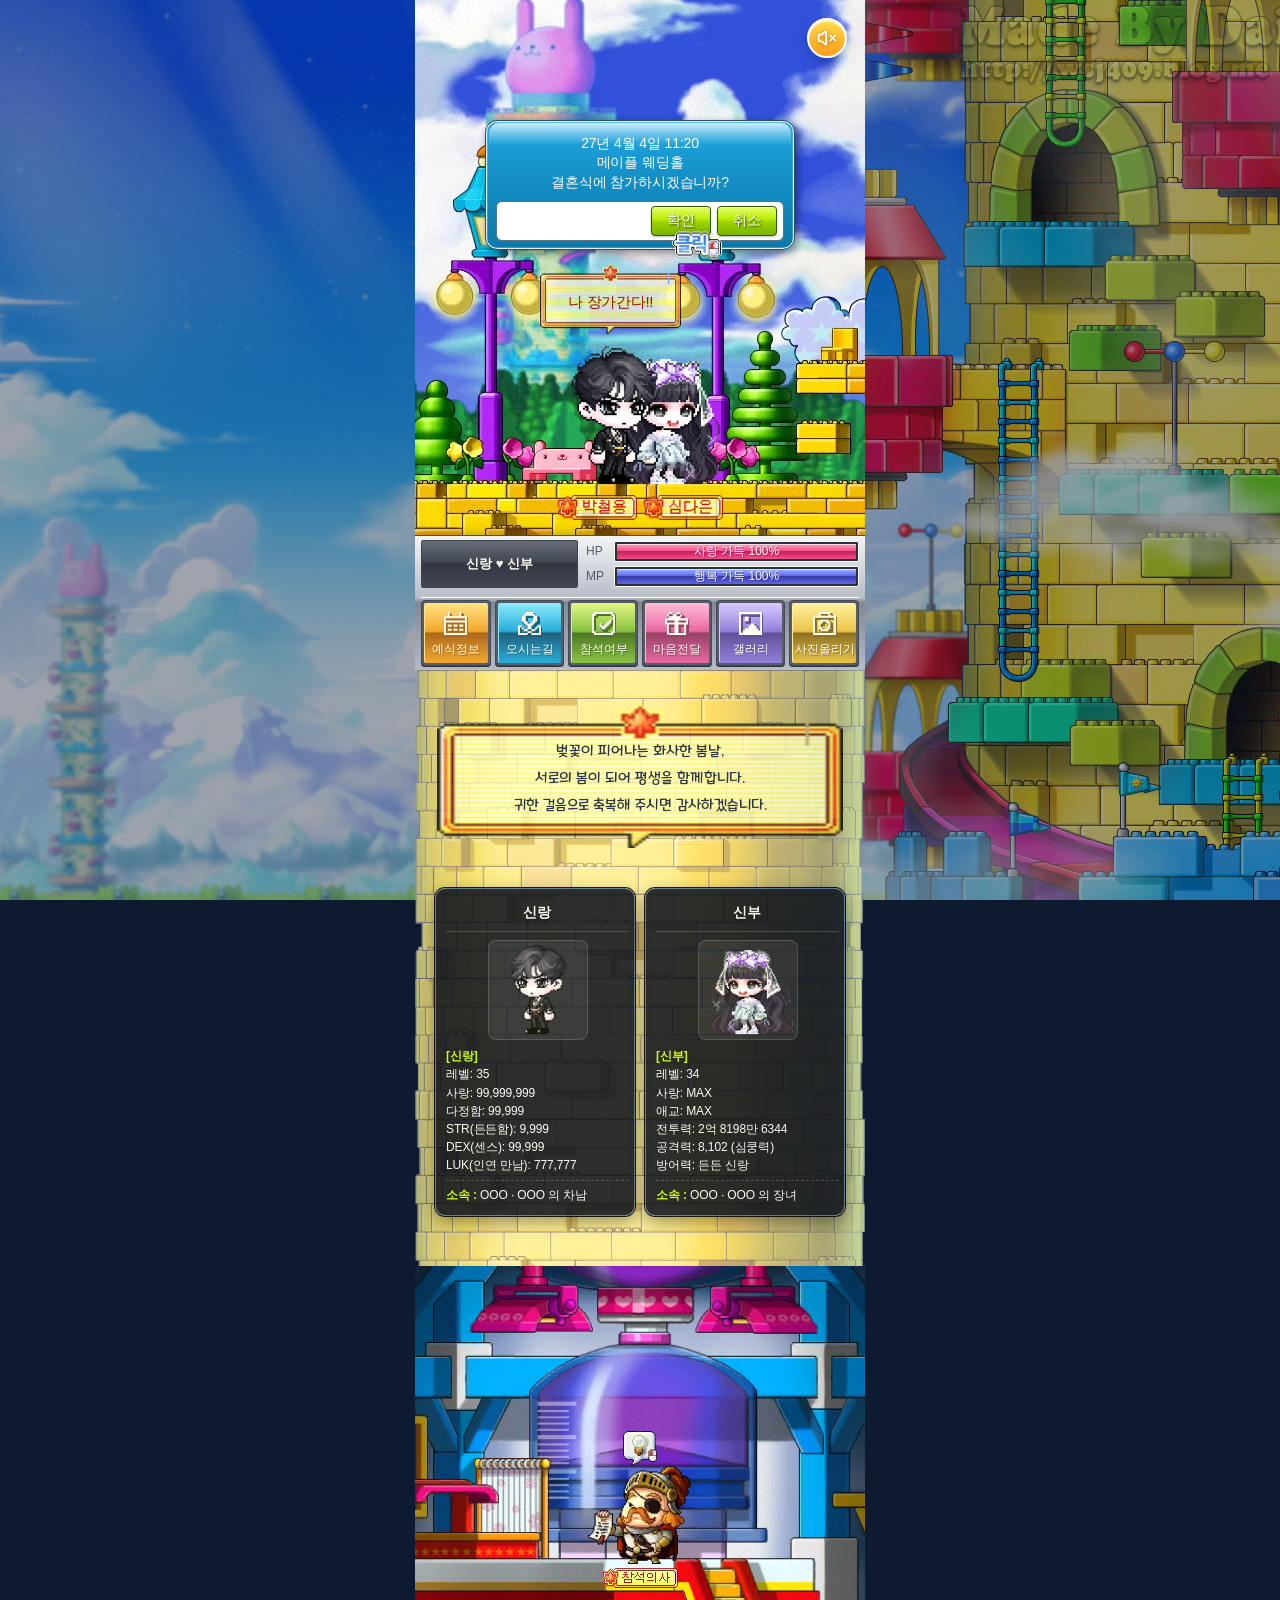
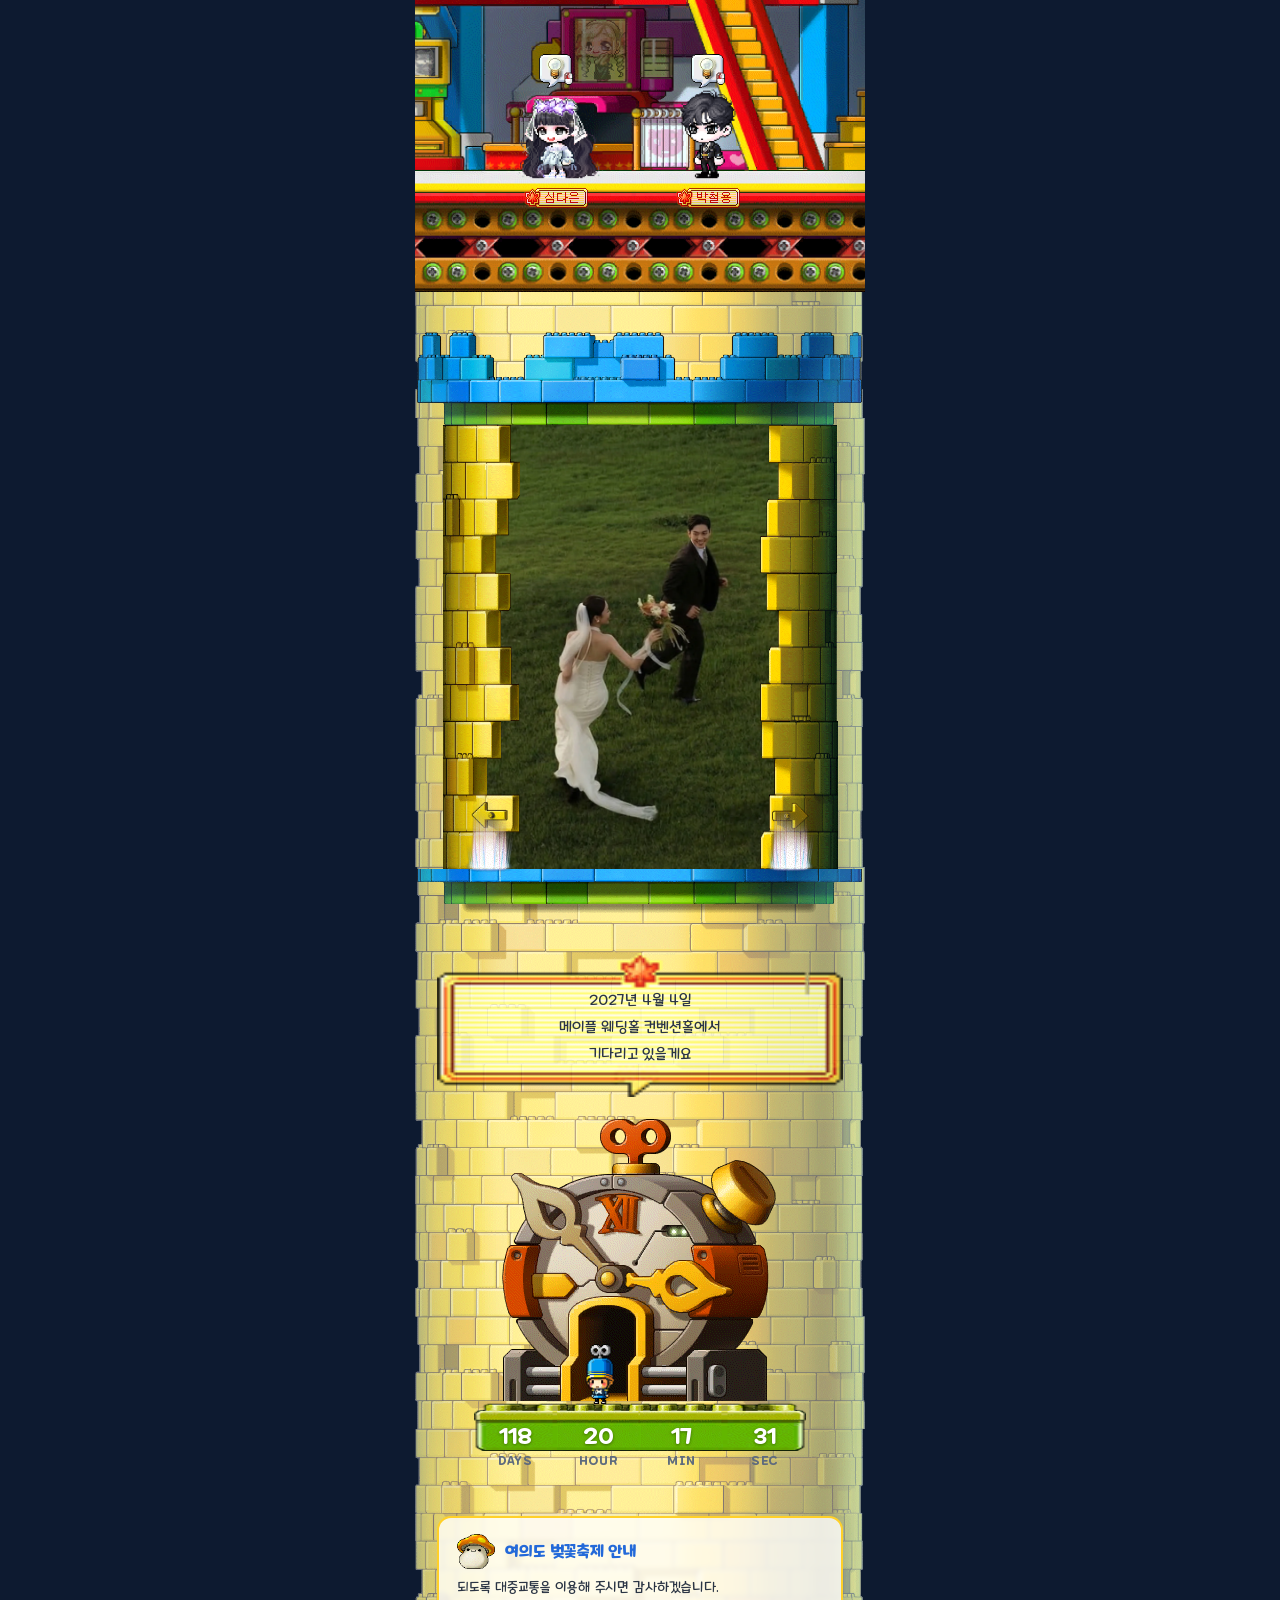
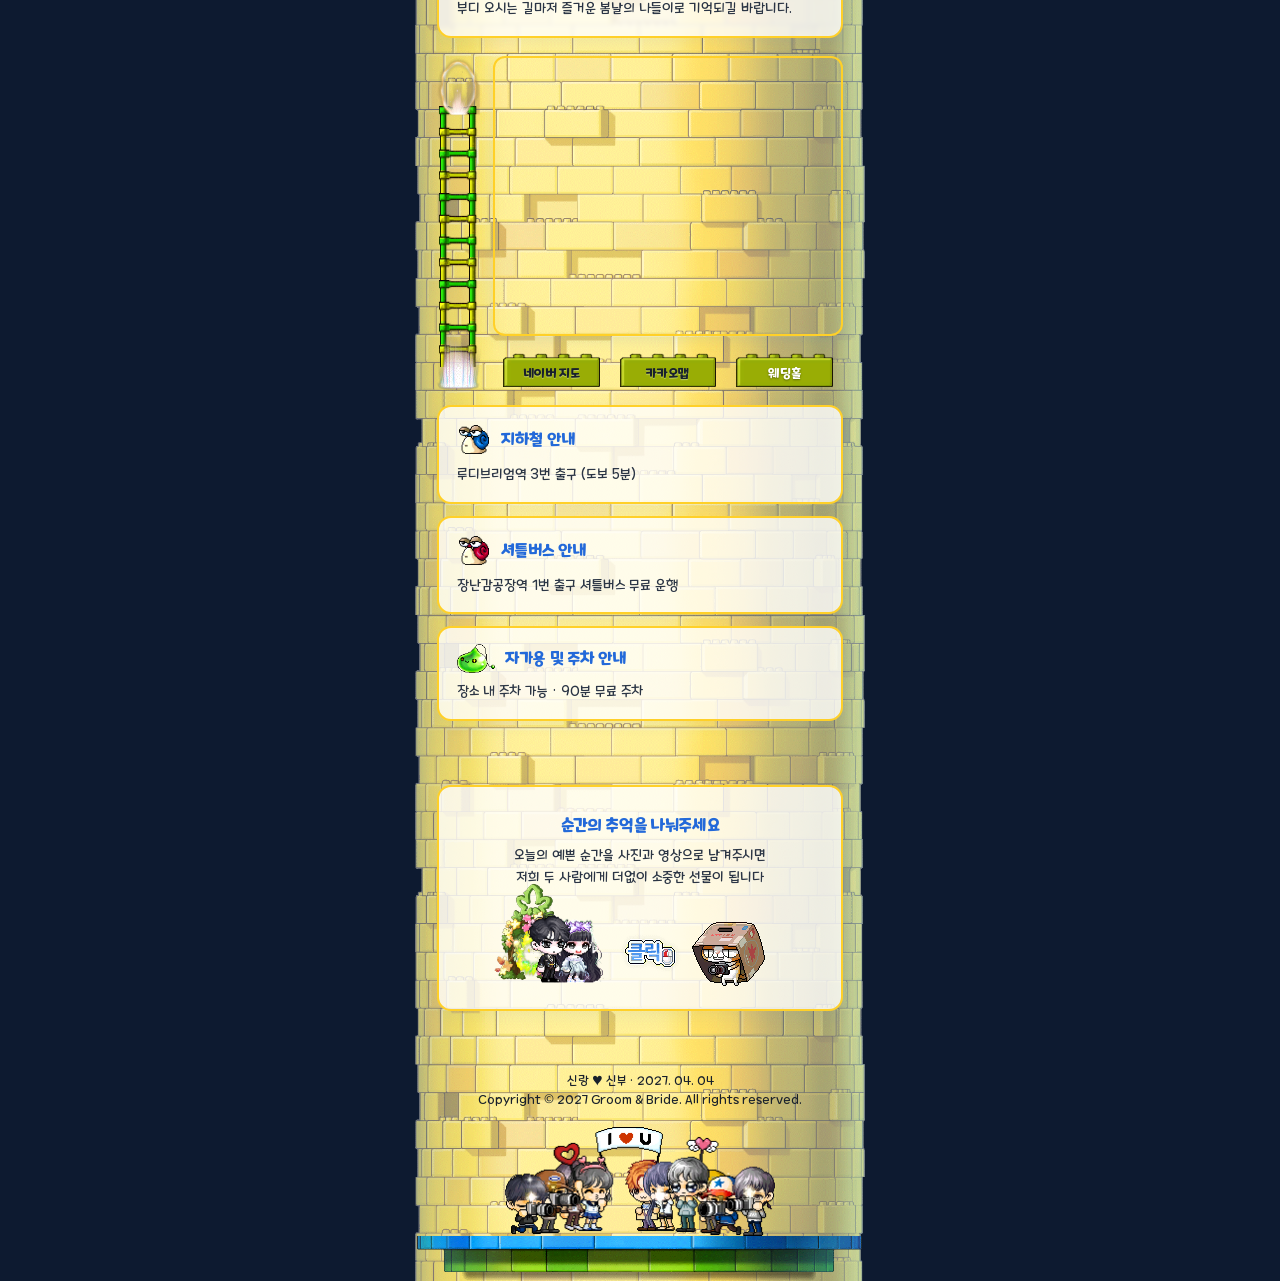
==== demo.html @ a42425a7 "Add wedding invitation webpage with interactive features and RSVP functionality" ====
<!doctype html>
<html lang="ko">
  <head>
    <meta charset="UTF-8" />
    <meta name="viewport" content="width=device-width, initial-scale=1.0, maximum-scale=1.0, user-scalable=no" />
    <title>신랑 ♥ 신부 결혼합니다 (Demo)</title>
    <meta name="description" content="2027년 04월 04일 일요일 오전 11시 20분 메이플 웨딩홀" />
    <meta property="og:title" content="신랑 ♥ 신부 결혼합니다 (Demo)" />
    <meta property="og:description" content="2027년 04월 04일 일요일 오전 11시 20분 메이플 웨딩홀" />
    <meta property="og:image" content="assets/hero_temp.webp" />
    <link rel="icon" type="image/svg+xml" href="assets/icon_heart_large.svg" />
    <link rel="apple-touch-icon" href="assets/icon_heart_large.svg" />

    <!-- Style CSS -->
    <link rel="stylesheet" href="css/style.css" />

    <!-- Naver Maps Open API v3 SDK (Injected securely via GitHub Secrets / Actions) -->
    <script type="text/javascript" src="https://oapi.map.naver.com/openapi/v3/maps.js?ncpKeyId=__NAVER_MAP_KEY__"></script>
  </head>
  <body data-demo="true">
    <!-- Floating BGM Button -->
    <audio id="bgm-audio" loop preload="none">
      <source src="assets/bgm.mp3" type="audio/mpeg" />
    </audio>
    <button id="bgm-toggle-btn" class="bgm-toggle-btn" aria-label="BGM 재생/일시정지" title="BGM 켜기/끄기">
      <svg id="bgm-icon-mute" viewBox="0 0 24 24" fill="none" stroke-width="2" stroke-linecap="round" stroke-linejoin="round">
        <path d="M11 4.702a.705.705 0 0 0-1.203-.498L6.413 7.587A1.4 1.4 0 0 1 5.416 8H3a1 1 0 0 0-1 1v6a1 1 0 0 0 1 1h2.416a1.4 1.4 0 0 1 .997.413l3.383 3.384A.705.705 0 0 0 11 19.298z"></path>
        <line x1="22" y1="9" x2="16" y2="15"></line>
        <line x1="16" y1="9" x2="22" y2="15"></line>
      </svg>
      <svg id="bgm-icon-play" viewBox="0 0 24 24" fill="none" stroke-width="2" stroke-linecap="round" stroke-linejoin="round" style="display: none">
        <polygon points="11 5 6 9 2 9 2 15 6 15 11 19 11 5"></polygon>
        <path d="M15.54 8.46a5 5 0 0 1 0 7.07"></path>
        <path d="M19.07 4.93a10 10 0 0 1 0 14.14"></path>
      </svg>
    </button>

    <div class="card-edge-bleed">
      <!-- Global Tower Background (White Base Silhouette + 80% Tower Brick Pattern) -->
      <div class="global-tower-bg-base" aria-hidden="true"></div>
      <div class="global-tower-bg" aria-hidden="true"></div>

      <!-- 1. Main Hero Section (Ludibrium Theme) -->
      <section class="main-hero-wrap" data-section-id="main">
        <div class="hero-media-container" data-sticker-anchor="main">
          <div class="hero-media-box ludi-hero-box">
            <img src="assets/39.webp" alt="루디브리엄 배경" class="ludi-hero-bg" fetchpriority="high" loading="eager" />

            <!-- Reopen Mail Button (Appears when confirm window is closed) -->
            <button type="button" id="btn-hero-mail-reopen" class="hero-mail-reopen-btn" style="display: none;" aria-label="청첩장 초대장 열기">
              <img src="assets/mail.webp" alt="초대장 편지" class="hero-mail-icon" />
            </button>

            <!-- Maple Confirmation Modal Window (Crisp Pure HTML/CSS UI) -->
            <div class="ludi-confirm-window-box" id="hero-wedding-confirm">
              <div class="ludi-confirm-glass-gloss"></div>
              <div class="ludi-confirm-text">
                27년 4월 4일 11:20<br />
                메이플 웨딩홀<br />
                결혼식에 참가하시겠습니까?
              </div>
              <div class="ludi-confirm-bottom-bar">
                <div class="ludi-confirm-btn-wrap">
                  <button type="button" class="btn-ludi-window-action ok" id="btn-hero-attend-ok" aria-label="확인">
                    <span class="btn-ludi-action-text">확인</span>
                  </button>
                  <img src="assets/click.webp" alt="클릭" class="hero-confirm-click-icon" />
                </div>
                <button type="button" class="btn-ludi-window-action cancel" id="btn-hero-attend-cancel" aria-label="취소">
                  <span class="btn-ludi-action-text">취소</span>
                </button>
              </div>
            </div>

            <!-- 1. HUD Popup: 예식정보 -->
            <div class="ludi-confirm-window-box hud-overlay-popup" id="hud-popup-info" style="display: none;">
              <div class="ludi-confirm-glass-gloss"></div>
              <div class="ludi-confirm-text">
                2027년 4월 4일 (일) 11:20<br />
                메이플 웨딩홀 2층 컨벤션홀<br />
                신랑 OOO ♥ 신부 OOO
              </div>
              <div class="ludi-confirm-bottom-bar">
                <button type="button" class="btn-ludi-window-action btn-hud-close" aria-label="닫기">
                  <span class="btn-ludi-action-text">닫기</span>
                </button>
              </div>
            </div>

            <!-- 2. HUD Popup: 오시는길 -->
            <div class="ludi-confirm-window-box hud-overlay-popup" id="hud-popup-location" style="display: none;">
              <div class="ludi-confirm-glass-gloss"></div>
              <div class="ludi-confirm-text">
                메이플 웨딩홀 (루디브리엄로 123)<br />
                루디브리엄역 3번출구 도보 5분<br />
                건물 내 90분 무료 주차 가능
              </div>
              <div class="ludi-confirm-bottom-bar">
                <button type="button" class="btn-ludi-window-action btn-hud-action btn-open-sound" id="btn-hud-map-naver" aria-label="네이버지도">
                  <span class="btn-ludi-action-text">네이버</span>
                </button>
                <button type="button" class="btn-ludi-window-action btn-hud-action btn-open-sound" id="btn-hud-map-kakao" aria-label="카카오맵">
                  <span class="btn-ludi-action-text">카카오</span>
                </button>
                <button type="button" class="btn-ludi-window-action btn-hud-close" aria-label="닫기">
                  <span class="btn-ludi-action-text">닫기</span>
                </button>
              </div>
            </div>

            <!-- 3. HUD Popup: 참석여부 (전달/닫기) -->
            <div class="ludi-confirm-window-box hud-overlay-popup" id="hud-popup-rsvp" style="display: none;">
              <div class="ludi-confirm-glass-gloss"></div>
              <div class="ludi-confirm-text">
                소중한 걸음으로 축복해 주세요.<br />
                참석 여부와 식사 인원을<br />
                전달하시겠습니까?
              </div>
              <div class="ludi-confirm-bottom-bar">
                <button type="button" class="btn-ludi-window-action btn-hud-action btn-open-sound" id="btn-hud-rsvp-submit" aria-label="전달">
                  <span class="btn-ludi-action-text">전달</span>
                </button>
                <button type="button" class="btn-ludi-window-action btn-hud-close" aria-label="닫기">
                  <span class="btn-ludi-action-text">닫기</span>
                </button>
              </div>
            </div>

            <!-- 4. HUD Popup: 마음전달 (신랑측/신부측/닫기) -->
            <div class="ludi-confirm-window-box hud-overlay-popup" id="hud-popup-gift" style="display: none;">
              <div class="ludi-confirm-glass-gloss"></div>
              <div class="ludi-confirm-text">
                축하해 주시는 따뜻한 마음에<br />
                깊은 감사를 드립니다.<br />
                마음 전하실 곳을 선택해 주세요.
              </div>
              <div class="ludi-confirm-bottom-bar">
                <button type="button" class="btn-ludi-window-action btn-hud-action btn-open-sound" id="btn-hud-groom-gift" aria-label="신랑측">
                  <span class="btn-ludi-action-text">신랑측</span>
                </button>
                <button type="button" class="btn-ludi-window-action btn-hud-action btn-open-sound" id="btn-hud-bride-gift" aria-label="신부측">
                  <span class="btn-ludi-action-text">신부측</span>
                </button>
                <button type="button" class="btn-ludi-window-action btn-hud-close" aria-label="닫기">
                  <span class="btn-ludi-action-text">닫기</span>
                </button>
              </div>
            </div>

            <!-- 5. HUD Popup: 갤러리 (보기/닫기) -->
            <div class="ludi-confirm-window-box hud-overlay-popup" id="hud-popup-gallery" style="display: none;">
              <div class="ludi-confirm-glass-gloss"></div>
              <div class="ludi-confirm-text">
                웨딩 갤러리<br />
                저희 두 사람의 소중한 순간들을<br />
                감상하시겠습니까?
              </div>
              <div class="ludi-confirm-bottom-bar">
                <button type="button" class="btn-ludi-window-action btn-hud-action btn-open-sound" id="btn-hud-gallery-view" aria-label="보기">
                  <span class="btn-ludi-action-text">보기</span>
                </button>
                <button type="button" class="btn-ludi-window-action btn-hud-close" aria-label="닫기">
                  <span class="btn-ludi-action-text">닫기</span>
                </button>
              </div>
            </div>

            <!-- 6. HUD Popup: 사진올리기 (공유/닫기) -->
            <div class="ludi-confirm-window-box hud-overlay-popup" id="hud-popup-snap" style="display: none;">
              <div class="ludi-confirm-glass-gloss"></div>
              <div class="ludi-confirm-text">
                순간의 추억을 나눠주세요<br />
                오늘의 예쁜 사진과 영상을<br />
                신랑 신부에게 선물해 주세요.
              </div>
              <div class="ludi-confirm-bottom-bar">
                <button type="button" class="btn-ludi-window-action btn-hud-action btn-open-sound" id="btn-hud-snap-upload" aria-label="업로드">
                  <span class="btn-ludi-action-text">업로드</span>
                </button>
                <button type="button" class="btn-ludi-window-action btn-hud-close" aria-label="닫기">
                  <span class="btn-ludi-action-text">닫기</span>
                </button>
              </div>
            </div>

            <!-- Maple Character Couple on Brick Platform -->
            <div class="ludi-character-stage">
              <!-- Groom Speech Bubble: 나 장가간다!! -->
              <div class="maple-speech-bubble groom-bubble">
                <img src="assets/textbox_size1.png" alt="말풍선" class="speech-bubble-bg" />
                <span class="speech-bubble-text">나 장가간다!!</span>
              </div>

              <!-- Main Couple Sprite -->
              <img src="assets/couple.png" alt="신랑 & 신부 캐릭터" class="maple-couple-sprite" />

              <!-- Couple Nameplates Row -->
              <div class="maple-nameplates-row">
                <img src="assets/groom_name.png" alt="신랑 명찰" class="maple-nameplate groom" />
                <img src="assets/bride_name.png" alt="신부 명찰" class="maple-nameplate bride" />
              </div>
            </div>

            <!-- Maple Ludibrium Status HUD & Quick Menu Bar -->
            <div class="ludi-game-hud-bar" id="hero-game-hud">
              <!-- Top Status Gauge Panel -->
              <div class="hud-status-panel">
                <!-- Couple Nameplate -->
                <div class="hud-couple-nameplate">
                  <span class="hud-couple-title">신랑 ♥ 신부</span>
                </div>

                <!-- HP / MP Status Gauges -->
                <div class="hud-gauges-wrap">
                  <!-- HP Gauge -->
                  <div class="hud-gauge-row">
                    <span class="hud-gauge-label">HP</span>
                    <div class="hud-gauge-socket">
                      <div class="hud-gauge-fill hp-fill">
                        <div class="hud-gauge-highlight"></div>
                        <span class="hud-gauge-value">사랑 가득  100%</span>
                      </div>
                    </div>
                  </div>

                  <!-- MP Gauge -->
                  <div class="hud-gauge-row">
                    <span class="hud-gauge-label">MP</span>
                    <div class="hud-gauge-socket">
                      <div class="hud-gauge-fill mp-fill">
                        <div class="hud-gauge-highlight"></div>
                        <span class="hud-gauge-value">행복 가득  100%</span>
                      </div>
                    </div>
                  </div>
                </div>
              </div>

              <!-- Panel Separator Line -->
              <div class="hud-panel-separator"></div>

              <!-- Bottom Quick Menu Tiles -->
              <nav class="hud-quick-menu" aria-label="빠른 메뉴">
                <!-- 1. 예식정보 -->
                <button type="button" class="hud-menu-tile tile-orange" data-hud-popup="info" aria-label="예식정보">
                  <div class="hud-tile-face">
                    <img src="assets/icon_hud_info.svg" alt="" class="hud-tile-icon" />
                    <span class="hud-tile-label">예식정보</span>
                  </div>
                </button>

                <!-- 2. 오시는길 -->
                <button type="button" class="hud-menu-tile tile-sky" data-hud-popup="location" aria-label="오시는길">
                  <div class="hud-tile-face">
                    <img src="assets/icon_hud_map.svg" alt="" class="hud-tile-icon" />
                    <span class="hud-tile-label">오시는길</span>
                  </div>
                </button>

                <!-- 3. 참석여부 -->
                <button type="button" class="hud-menu-tile tile-green" data-hud-popup="rsvp" aria-label="참석여부">
                  <div class="hud-tile-face">
                    <img src="assets/icon_hud_rsvp.svg" alt="" class="hud-tile-icon" />
                    <span class="hud-tile-label">참석여부</span>
                  </div>
                </button>

                <!-- 4. 마음전달 -->
                <button type="button" class="hud-menu-tile tile-pink" data-hud-popup="gift" aria-label="마음전달">
                  <div class="hud-tile-face">
                    <img src="assets/icon_hud_gift.svg" alt="" class="hud-tile-icon" />
                    <span class="hud-tile-label">마음전달</span>
                  </div>
                </button>

                <!-- 5. 갤러리 -->
                <button type="button" class="hud-menu-tile tile-purple" data-hud-popup="gallery" aria-label="갤러리">
                  <div class="hud-tile-face">
                    <img src="assets/icon_hud_gallery.svg" alt="" class="hud-tile-icon" />
                    <span class="hud-tile-label">갤러리</span>
                  </div>
                </button>

                <!-- 6. 사진올리기 -->
                <button type="button" class="hud-menu-tile tile-yellow" data-hud-popup="snap" aria-label="사진올리기">
                  <div class="hud-tile-face">
                    <img src="assets/icon_hud_upload.svg" alt="" class="hud-tile-icon" />
                    <span class="hud-tile-label">사진올리기</span>
                  </div>
                </button>
              </nav>
            </div>
          </div>
        </div>
      </section>

      <!-- 2. Lettering / Invitation Section -->
      <section class="section-wrapper ludi-invitation-wrap" data-section-id="lettering">
        <div class="ludi-textbox-container">
          <p class="ludi-invitation-text">
            벚꽃이 피어나는 화사한 봄날,<br />
            서로의 봄이 되어 평생을 함께합니다.<br />
            귀한 걸음으로 축복해 주시면 감사하겠습니다.
          </p>
        </div>
      </section>

      <!-- 3. Couple / Character Stat Info Section (Maple Tooltip Style) -->
      <section class="section-wrapper main-info-section ludi-section" data-section-id="couple-info">
        <div class="maple-stat-container">
          <!-- Groom Stat Tooltip -->
          <div class="maple-tooltip-window">
            <div class="maple-tooltip-header">
              <span class="maple-tooltip-title">신랑</span>
            </div>
            <div class="maple-tooltip-body">
              <div class="maple-tooltip-avatar-box">
                <img src="assets/groom.png" alt="신랑 캐릭터" class="maple-pixel-avatar" />
              </div>
              <div class="maple-tooltip-info">
                <div class="stat-group">
                  <p class="stat-highlight">[신랑]</p>
                  <p class="stat-line">레벨: 35</p>
                  <p class="stat-line">사랑: 99,999,999</p>
                  <p class="stat-line">다정함: 99,999</p>
                  <p class="stat-line">STR(든든함): 9,999</p>
                  <p class="stat-line">DEX(센스): 99,999</p>
                  <p class="stat-line">LUK(인연 만남): 777,777</p>
                </div>
                <div class="stat-group-sub">
                  <p class="stat-highlight">소속 : <span class="stat-white">OOO · OOO 의 차남</span></p>
                </div>
              </div>
            </div>
          </div>

          <!-- Bride Stat Tooltip -->
          <div class="maple-tooltip-window">
            <div class="maple-tooltip-header">
              <span class="maple-tooltip-title">신부</span>
            </div>
            <div class="maple-tooltip-body">
              <div class="maple-tooltip-avatar-box">
                <img src="assets/bride.png" alt="신부 캐릭터" class="maple-pixel-avatar" />
              </div>
              <div class="maple-tooltip-info">
                <div class="stat-group">
                  <p class="stat-highlight">[신부]</p>
                  <p class="stat-line">레벨: 34</p>
                  <p class="stat-line">사랑: MAX</p>
                  <p class="stat-line">애교: MAX</p>
                  <p class="stat-line">전투력: 2억 8198만 6344</p>
                  <p class="stat-line">공격력: 8,102 (심쿵력)</p>
                  <p class="stat-line">방어력: 든든 신랑</p>
                </div>
                <div class="stat-group-sub">
                  <p class="stat-highlight">소속 : <span class="stat-white">OOO · OOO 의 장녀</span></p>
                </div>
              </div>
            </div>
          </div>
        </div>
      </section>

      <!-- 4. Interactive Map Section (Ludibrium Toy Factory - RSVP & Account Triggers) -->
      <section class="section-wrapper interactive-map-section" data-section-id="interactive-map">
        <div class="interactive-map-stage">
          <img src="assets/ludi_petshop_bg.png" alt="루디브리엄 장난감공장" class="interactive-map-bg" />

          <!-- Upper Level: Knight NPC -> RSVP Modal -->
          <div class="interactive-target rsvp-target" id="btn-open-rsvp" role="button" tabindex="0" aria-label="참석 의사 전달하기">
            <img src="assets/quest.webp" alt="퀘스트 전구" class="quest-bulb-icon" />
            <img src="assets/rsvp.webp" alt="참석의사 전달 기사 NPC" class="npc-knight-sprite" />
            <img src="assets/rsvp2.png" alt="참석의사 명찰" class="interactive-nameplate rsvp-plate" />
          </div>

          <!-- Lower Level: Bride Character -> Bride Account Modal -->
          <div class="interactive-target bride-target" id="btn-open-bride-account" role="button" tabindex="0" aria-label="신부측 마음 전하실 곳">
            <img src="assets/quest.webp" alt="퀘스트 전구" class="quest-bulb-icon" />
            <img src="assets/bride.png" alt="신부 심다은 캐릭터" class="character-sprite bride" />
            <img src="assets/bride_name.png" alt="신부 명찰" class="interactive-nameplate bride-plate" />
          </div>

          <!-- Lower Level: Groom Character -> Groom Account Modal -->
          <div class="interactive-target groom-target" id="btn-open-groom-account" role="button" tabindex="0" aria-label="신랑측 마음 전하실 곳">
            <img src="assets/quest.webp" alt="퀘스트 전구" class="quest-bulb-icon" />
            <img src="assets/groom.png" alt="신랑 박철용 캐릭터" class="character-sprite groom" />
            <img src="assets/groom_name.png" alt="신랑 명찰" class="interactive-nameplate groom-plate" />
          </div>
        </div>
      </section>

      <!-- 5. Gallery Section (Lego Castle Tower Frame with Portal Warp) -->
      <section class="section-wrapper gallery-section" data-section-id="gallery">
        <div class="gallery-tower-wrap">
          <img src="assets/gallery_tower_crown.png" alt="레고 성탑 지붕" class="gallery-tower-crown" />

          <div class="gallery-photo-frame" id="gallery-photo-frame" title="사진을 터치하면 크게 볼 수 있어요">
            <!-- Left Side Tower Column (Overlay above photo) -->
            <div class="gallery-side-tower tower-left" aria-hidden="true">
              <img src="assets/left-tower.png" alt="" class="tower-side-brick" />
              <img src="assets/left-tower2.png" alt="" class="tower-side-brick" />
              <img src="assets/left-tower3.png" alt="" class="tower-side-brick" />
            </div>

            <!-- Right Side Tower Column (Overlay above photo) -->
            <div class="gallery-side-tower tower-right" aria-hidden="true">
              <img src="assets/right-tower.png" alt="" class="tower-side-brick" />
              <img src="assets/right-tower2.png" alt="" class="tower-side-brick" />
              <img src="assets/right-tower3.png" alt="" class="tower-side-brick" />
            </div>

            <div class="gallery-photo-item active" data-index="0">
              <img src="assets/gallery_1.webp" alt="웨딩 사진 1" loading="lazy" />
            </div>
            <div class="gallery-photo-item" data-index="1">
              <img src="assets/gallery_2.webp" alt="웨딩 사진 2" loading="lazy" />
            </div>
            <div class="gallery-photo-item" data-index="2">
              <img src="assets/gallery_3.webp" alt="웨딩 사진 3" loading="lazy" />
            </div>
            <div class="gallery-photo-item" data-index="3">
              <img src="assets/gallery_4.webp" alt="웨딩 사진 4" loading="lazy" />
            </div>
            <div class="gallery-photo-item" data-index="4">
              <img src="assets/gallery_5.webp" alt="웨딩 사진 5" loading="lazy" />
            </div>
            <div class="gallery-photo-item" data-index="5">
              <img src="assets/gallery_6.webp" alt="웨딩 사진 6" loading="lazy" />
            </div>
          </div>

          <div class="gallery-tower-bottom-wrap">
            <div class="gallery-portal-btn gallery-portal-prev" id="gallery-portal-prev" role="button" aria-label="이전 사진 포탈 워프" tabindex="0">
              <img src="assets/left.png" alt="이전 화살표" class="gallery-portal-arrow arrow-left" />
              <img src="assets/portal.webp" alt="이전 사진 포탈" class="gallery-portal-img" />
            </div>
            <div class="gallery-portal-btn gallery-portal-next" id="gallery-portal-next" role="button" aria-label="다음 사진 포탈 워프" tabindex="0">
              <img src="assets/right.png" alt="다음 화살표" class="gallery-portal-arrow arrow-right" />
              <img src="assets/portal.webp" alt="다음 사진 포탈" class="gallery-portal-img" />
            </div>
          </div>
          <img src="assets/gallery_tower_base.png" alt="레고 성탑 받침" class="gallery-tower-base" />
        </div>
      </section>

      <!-- 6. Date Reminder Dialogue Box -->
      <section class="section-wrapper ludi-reminder-wrap" data-section-id="date-reminder">
        <div class="ludi-textbox-container">
          <p class="ludi-invitation-text">
            2027년 4월 4일<br />
            메이플 웨딩홀 컨벤션홀에서<br />
            기다리고 있을게요
          </p>
        </div>
      </section>



      <!-- 7. Date & Papulatus Clock & Brick Countdown Section -->
      <section class="section-wrapper ludi-date-section" data-section-id="date">
        <div class="ludi-clock-container">
          <div class="ludi-clock-stage">
            <img src="assets/ludi_clock.png" alt="루디브리엄 파풀라투스 시계탑" class="ludi-clock-sprite" />
            <img src="assets/toy.webp" alt="루디브리엄 장난감 병정" class="ludi-clock-toy" />
          </div>
        </div>

        <div class="dday-countdown-wrap ludi-brick-countdown">
          <div class="countdown-numbers-row">
            <div class="countdown-brick-item">
              <span id="countdown-days" class="countdown-brick-val-left">0</span>
              <span class="countdown-brick-label">DAYS</span>
            </div>
            <div class="countdown-brick-item">
              <span id="countdown-hours" class="countdown-brick-val-mid">0</span>
              <span class="countdown-brick-label">HOUR</span>
            </div>
            <div class="countdown-brick-item">
              <span id="countdown-mins" class="countdown-brick-val-mid">0</span>
              <span class="countdown-brick-label">MIN</span>
            </div>
            <div class="countdown-brick-item">
              <span id="countdown-secs" class="countdown-brick-val-right">0</span>
              <span class="countdown-brick-label">SEC</span>
            </div>
          </div>
        </div>
      </section>

      <!-- 8. Location & Naver Map Section -->
      <section class="section-wrapper ludi-venue-section" data-section-id="venue">
        <!-- Festival Notice Card -->
        <div class="ludi-notice-card festival-card">
          <div class="ludi-card-header">
            <img src="assets/mon3.png" alt="주황버섯" class="ludi-monster-icon-1" />
            <h4 class="ludi-card-title">여의도 벚꽃축제 안내</h4>
          </div>
          <p class="ludi-card-desc">
            되도록 대중교통을 이용해 주시면 감사하겠습니다.<br />
            부디 오시는 길마저 즐거운 봄날의 나들이로 기억되길 바랍니다.
          </p>
        </div>

        <!-- Naver Map Canvas with Ladder -->
        <div class="ludi-map-wrapper">
          <div class="ludi-map-ladder" id="ludi-map-ladder">
            <img src="assets/portal2.webp" alt="사다리 상단 포탈" class="ladder-portal-top ladder-portal-btn" id="ladder-portal-top" role="button" tabindex="0" aria-label="상단 포탈 워프" />
            <img src="assets/map_ladder.png" alt="사다리" class="ladder-sprite" />
            <img src="assets/map_ladder.png" alt="사다리" class="ladder-sprite" />
            <img src="assets/map_ladder.png" alt="사다리" class="ladder-sprite" />
            <img src="assets/portal.webp" alt="사다리 하단 포탈" class="ladder-portal-bottom ladder-portal-btn" id="ladder-portal-bottom" role="button" tabindex="0" aria-label="하단 포탈 워프" />
            <div id="ladder-falling-toy" class="ladder-falling-toy" aria-hidden="true">
              <img src="assets/toy.webp" alt="" class="ladder-toy-img" />
            </div>
          </div>
          <div class="ludi-map-inner">
            <div id="map-area" class="map-container ludi-map-canvas"></div>
            <!-- Map App Shortcuts (3 Brick Buttons) -->
            <div class="map-brick-buttons">
              <a href="https://map.naver.com/p/search/%EB%8D%94%ED%8C%8C%ED%8B%B0%EC%9B%80%20%EC%97%AC%EC%9D%98%EB%8F%84" target="_blank" rel="noopener" class="btn-brick-action">네이버 지도</a>
              <a href="https://map.kakao.com/link/search/더파티움 여의도" target="_blank" rel="noopener" class="btn-brick-action">카카오맵</a>
              <a href="tel:02-000-0000" class="btn-brick-action">웨딩홀</a>
            </div>
          </div>
        </div>

        <!-- Transport Cards -->
        <div class="transport-section ludi-transport-section">
          <div class="ludi-notice-card transport-card">
            <div class="ludi-card-header">
              <img src="assets/mon1.png" alt="파란달팽이" class="ludi-monster-icon-2" />
              <h4 class="ludi-card-title">지하철 안내</h4>
            </div>
            <p class="ludi-card-desc">루디브리엄역 3번 출구 (도보 5분)</p>
          </div>

          <div class="ludi-notice-card transport-card">
            <div class="ludi-card-header">
              <img src="assets/mon2.png" alt="빨간달팽이" class="ludi-monster-icon-2" />
              <h4 class="ludi-card-title">셔틀버스 안내</h4>
            </div>
            <p class="ludi-card-desc">장난감공장역 1번 출구 셔틀버스 무료 운행</p>
          </div>

          <div class="ludi-notice-card transport-card">
            <div class="ludi-card-header">
              <img src="assets/mon4.png" alt="슬라임" class="ludi-monster-icon-1" />
              <h4 class="ludi-card-title">자가용 및 주차 안내</h4>
            </div>
            <p class="ludi-card-desc">장소 내 주차 가능 · 90분 무료 주차</p>
          </div>
        </div>
      </section>

      <!-- 9. 1-Click Guest Photo Upload Section -->
      <section class="section-wrapper snap-wrap ludi-snap-wrap" data-section-id="snap">
        <div class="snap-upload-card ludi-snap-card">
          <input type="file" id="photo-file-input" accept="image/*,video/*" multiple style="display: none" />

          <!-- Title & Description Header -->
          <div class="snap-header-box">
            <h3 class="snap-upload-title">순간의 추억을 나눠주세요</h3>
            <p class="snap-upload-desc">
              오늘의 예쁜 순간을 사진과 영상으로 남겨주시면<br />
              저희 두 사람에게 더없이 소중한 선물이 됩니다
            </p>
          </div>

          <!-- Interactive Stage: Couple (Left) - Click (Center) - Paparachi (Right) -->
          <label for="photo-file-input" class="snap-interactive-stage snap-photo-studio-btn" role="button" aria-label="하객 사진 및 영상 업로드" tabindex="0">
            <div class="snap-studio-couple">
              <img src="assets/wedding.webp" alt="웨딩 배경" class="snap-wedding-bg" />
              <img src="assets/couple.png" alt="신랑 신부 캐릭터" class="snap-couple-img" />
            </div>
            <div class="snap-studio-click">
              <img src="assets/click.webp" alt="사진 올리기 클릭" class="snap-click-img" />
            </div>
            <div class="snap-studio-paparachi">
              <img src="assets/paparachi.webp" alt="파파라치 사진 기자" class="snap-paparachi-img" />
            </div>
          </label>

          <!-- Upload Status Box -->
          <div id="photo-upload-status" class="upload-status-box">
            <div id="photo-status-text">사진을 전송 중입니다...</div>
            <div class="progress-bar-wrap">
              <div id="photo-progress-bar" class="progress-bar-fill"></div>
            </div>
          </div>
        </div>
      </section>

      <!-- 10. Ending Section (Ludibrium Theme) -->
      <section class="ending-section ludi-ending" data-section-id="ending">
        <div class="ending-footer">
          신랑 ♥ 신부 · 2027. 04. 04<br />
          Copyright © 2027 Groom &amp; Bride. All rights reserved.
        </div>
        <!-- Lower Paparazzi Crowd -->
        <div class="snap-paparazzi-bottom-wrap">
          <img src="assets/snap_paparazzi.png" alt="메이플 하객 사진 기자단" class="snap-paparazzi-img" />
        </div>
        <!-- Ending Tower Base Pedestal -->
        <div class="ending-tower-base-wrap">
          <img src="assets/gallery_tower_base.png" alt="레고 성탑 하단 받침" class="gallery-tower-base" />
        </div>
      </section>
    </div>

    <!-- RSVP Modal -->
    <div id="rsvp-modal" class="modal-overlay" aria-hidden="true" role="dialog">
      <div class="modal-container">
        <div class="modal-header">
          <span class="modal-title">참석 의사 전달</span>
          <button type="button" class="modal-close-btn" id="rsvp-modal-close" aria-label="닫기">✕</button>
        </div>
        <div class="modal-body">
          <form id="rsvp-form">
            <div class="rsvp-form-row">
              <div class="rsvp-pill-group">
                <label class="rsvp-pill-item">
                  <input type="radio" name="rsvp_side" value="신랑측" checked />
                  <span class="rsvp-pill-btn">신랑측</span>
                </label>
                <label class="rsvp-pill-item">
                  <input type="radio" name="rsvp_side" value="신부측" />
                  <span class="rsvp-pill-btn">신부측</span>
                </label>
              </div>
            </div>

            <div class="rsvp-form-row">
              <label for="rsvp-name" class="rsvp-row-label">성함</label>
              <input type="text" id="rsvp-name" class="rsvp-input" placeholder="성함을 입력해 주세요" required />
            </div>

            <div class="rsvp-form-row">
              <label class="rsvp-row-label">참석 여부</label>
              <div class="rsvp-pill-group">
                <label class="rsvp-pill-item">
                  <input type="radio" name="rsvp_attend" value="참석" checked />
                  <span class="rsvp-pill-btn">참석</span>
                </label>
                <label class="rsvp-pill-item">
                  <input type="radio" name="rsvp_attend" value="불참" />
                  <span class="rsvp-pill-btn">미참석</span>
                </label>
              </div>
            </div>

            <div class="rsvp-form-row" id="rsvp-count-wrap">
              <label class="rsvp-row-label">동행 인원 (본인 포함)</label>
              <div class="rsvp-pill-grid">
                <label class="rsvp-pill-item">
                  <input type="radio" name="rsvp_count" value="1명" checked />
                  <span class="rsvp-pill-btn">1명 (본인)</span>
                </label>
                <label class="rsvp-pill-item">
                  <input type="radio" name="rsvp_count" value="2명" />
                  <span class="rsvp-pill-btn">2명</span>
                </label>
                <label class="rsvp-pill-item">
                  <input type="radio" name="rsvp_count" value="3명" />
                  <span class="rsvp-pill-btn">3명</span>
                </label>
                <label class="rsvp-pill-item">
                  <input type="radio" name="rsvp_count" value="4명 이상" />
                  <span class="rsvp-pill-btn">4명 이상</span>
                </label>
              </div>
            </div>

            <div class="rsvp-form-row" id="rsvp-meal-wrap">
              <label class="rsvp-row-label">식사 여부</label>
              <div class="rsvp-pill-group">
                <label class="rsvp-pill-item">
                  <input type="radio" name="rsvp_meal" value="식사 예정" checked />
                  <span class="rsvp-pill-btn">식사 예정</span>
                </label>
                <label class="rsvp-pill-item">
                  <input type="radio" name="rsvp_meal" value="식사 안함" />
                  <span class="rsvp-pill-btn">식사 안함</span>
                </label>
              </div>
            </div>

            <div class="rsvp-form-row">
              <label for="rsvp-message" class="rsvp-row-label">축하 메시지 (선택)</label>
              <textarea id="rsvp-message" class="rsvp-textarea" rows="2" placeholder="따뜻한 축하의 한마디를 남겨주세요"></textarea>
            </div>

            <button type="submit" id="rsvp-submit-btn" class="btn-rsvp-modal-submit">전달하기</button>
          </form>
        </div>
      </div>
    </div>

    <!-- Groom Account Modal -->
    <div id="account-modal-groom" class="modal-overlay" aria-hidden="true" role="dialog">
      <div class="modal-container">
        <div class="modal-header">
          <span class="modal-title groom">신랑측 마음 전하실 곳</span>
          <button type="button" class="modal-close-btn" id="groom-modal-close" aria-label="닫기">✕</button>
        </div>
        <div class="modal-body">
          <p class="modal-desc">축하해 주시는 따뜻한 마음에 깊이 감사드립니다.</p>
          <div class="account-modal-card">
            <div class="holder-row">신랑 OOO</div>
            <div class="number-row">메이플은행 123-456-789012</div>
            <div class="account-modal-actions">
              <button type="button" class="btn-modal-action copy btn-copy-account" data-account="메이플은행 123-456-789012 신랑">계좌번호 복사</button>
              <a href="#" onclick="alert('[데모] 송금 링크는 데모 모드에서 비활성화되어 있습니다.'); return false;" target="_blank" rel="noopener" class="btn-modal-action kakaopay"> 카카오페이 송금 </a>
            </div>
          </div>
        </div>
      </div>
    </div>

    <!-- Bride Account Modal -->
    <div id="account-modal-bride" class="modal-overlay" aria-hidden="true" role="dialog">
      <div class="modal-container">
        <div class="modal-header">
          <span class="modal-title bride">신부측 마음 전하실 곳</span>
          <button type="button" class="modal-close-btn" id="bride-modal-close" aria-label="닫기">✕</button>
        </div>
        <div class="modal-body">
          <p class="modal-desc">축하해 주시는 따뜻한 마음에 깊이 감사드립니다.</p>
          <div class="account-modal-card">
            <div class="holder-row">신부 OOO</div>
            <div class="number-row">메이플은행 987-654-321098</div>
            <div class="account-modal-actions">
              <button type="button" class="btn-modal-action copy btn-copy-account" data-account="메이플은행 987-654-321098 신부">계좌번호 복사</button>
              <a href="#" onclick="alert('[데모] 송금 링크는 데모 모드에서 비활성화되어 있습니다.'); return false;" target="_blank" rel="noopener" class="btn-modal-action kakaopay"> 카카오페이 송금 </a>
            </div>
          </div>
        </div>
      </div>
    </div>

    <!-- Lightbox Fullscreen Swipe Modal (Body Root Level for true viewport fixed) -->
    <div id="lightbox-modal" class="lightbox-modal" aria-hidden="true" role="dialog">
      <button id="lightbox-close" class="lightbox-close" aria-label="닫기">
        <svg width="22" height="22" viewBox="0 0 24 24" fill="none" stroke="currentColor" stroke-width="1.8" stroke-linecap="round" stroke-linejoin="round">
          <line x1="18" y1="6" x2="6" y2="18"></line>
          <line x1="6" y1="6" x2="18" y2="18"></line>
        </svg>
      </button>
      <div class="lightbox-slider-track" id="lightbox-slider-track">
        <!-- Set 0 (Clone Pre) -->
        <div class="lightbox-slide" data-set="0" data-real-index="0">
          <img src="assets/gallery_1.webp" alt="확대 사진 1" />
        </div>
        <div class="lightbox-slide" data-set="0" data-real-index="1">
          <img src="assets/gallery_2.webp" alt="확대 사진 2" />
        </div>
        <div class="lightbox-slide" data-set="0" data-real-index="2">
          <img src="assets/gallery_3.webp" alt="확대 사진 3" />
        </div>
        <div class="lightbox-slide" data-set="0" data-real-index="3">
          <img src="assets/gallery_4.webp" alt="확대 사진 4" />
        </div>
        <div class="lightbox-slide" data-set="0" data-real-index="4">
          <img src="assets/gallery_5.webp" alt="확대 사진 5" />
        </div>
        <div class="lightbox-slide" data-set="0" data-real-index="5">
          <img src="assets/gallery_6.webp" alt="확대 사진 6" />
        </div>

        <!-- Set 1 (Main Set) -->
        <div class="lightbox-slide" data-set="1" data-real-index="0">
          <img src="assets/gallery_1.webp" alt="확대 사진 1" />
        </div>
        <div class="lightbox-slide" data-set="1" data-real-index="1">
          <img src="assets/gallery_2.webp" alt="확대 사진 2" />
        </div>
        <div class="lightbox-slide" data-set="1" data-real-index="2">
          <img src="assets/gallery_3.webp" alt="확대 사진 3" />
        </div>
        <div class="lightbox-slide" data-set="1" data-real-index="3">
          <img src="assets/gallery_4.webp" alt="확대 사진 4" />
        </div>
        <div class="lightbox-slide" data-set="1" data-real-index="4">
          <img src="assets/gallery_5.webp" alt="확대 사진 5" />
        </div>
        <div class="lightbox-slide" data-set="1" data-real-index="5">
          <img src="assets/gallery_6.webp" alt="확대 사진 6" />
        </div>

        <!-- Set 2 (Clone Post) -->
        <div class="lightbox-slide" data-set="2" data-real-index="0">
          <img src="assets/gallery_1.webp" alt="확대 사진 1" />
        </div>
        <div class="lightbox-slide" data-set="2" data-real-index="1">
          <img src="assets/gallery_2.webp" alt="확대 사진 2" />
        </div>
        <div class="lightbox-slide" data-set="2" data-real-index="2">
          <img src="assets/gallery_3.webp" alt="확대 사진 3" />
        </div>
        <div class="lightbox-slide" data-set="2" data-real-index="3">
          <img src="assets/gallery_4.webp" alt="확대 사진 4" />
        </div>
        <div class="lightbox-slide" data-set="2" data-real-index="4">
          <img src="assets/gallery_5.webp" alt="확대 사진 5" />
        </div>
        <div class="lightbox-slide" data-set="2" data-real-index="5">
          <img src="assets/gallery_6.webp" alt="확대 사진 6" />
        </div>
      </div>
    </div>

    <!-- Toast Element -->
    <div id="toast-msg" class="toast-msg"></div>

    <!-- Main JavaScript -->
    <script src="js/main.js"></script>
  </body>
</html>
---- css/style.css ----
@charset "UTF-8";
@import url("https://fonts.googleapis.com/css2?family=Noto+Sans+KR:wght@300;400;500;700;900&display=swap");

/* ==========================================
   1. MapleStory Fonts & Custom WebFonts
   ========================================== */
@font-face {
  font-family: "Maplestory";
  src: url("../assets/MaplestoryFont_TTF/Maplestory%20Light.ttf") format("truetype");
  font-weight: 300;
  font-style: normal;
  font-display: swap;
}

@font-face {
  font-family: "Maplestory";
  src: url("../assets/MaplestoryFont_TTF/Maplestory%20Bold.ttf") format("truetype");
  font-weight: 700;
  font-style: normal;
  font-display: swap;
}

@font-face {
  font-family: "Pretendard";
  src: url("../assets/Pretendard-Bold.woff2") format("woff2");
  font-weight: 700;
  font-style: normal;
  font-display: swap;
}

/* ==========================================
   2. Design Tokens: MapleStory Ludibrium Theme
   ========================================== */
:root {
  /* Ludibrium World Color Palette */
  --theme-ludi-sky: #4ba2f2;
  --theme-ludi-blue: #2369d9;
  --theme-ludi-blue-dark: #144ba6;
  --theme-ludi-yellow: #ffd233;
  --theme-ludi-yellow-dark: #e5a800;
  --theme-ludi-orange: #ff8c26;
  --theme-ludi-orange-dark: #d96400;
  --theme-ludi-pink: #ff6e97;
  --theme-ludi-pink-dark: #d63c68;
  --theme-ludi-purple: #8257e5;
  --theme-ludi-mint: #38d39f;

  /* UI Backgrounds & Surfaces */
  --theme-bg: #eaf4ff;
  --theme-bg-white: #ffffff;
  --theme-bg-subtle: #f5f9ff;
  --theme-card-bg: rgba(255, 255, 255, 0.96); /* token-exempt: dialog card surface */
  --theme-card-border: #63a2ff;
  --theme-card-border-gold: #ffd028;

  /* Typography Colors */
  --theme-text-main: #2b3545;
  --theme-text-dark: #18202c;
  --theme-text-muted: #5e6b7d;
  --theme-text-light: #8b99ad;
  --theme-text-white: #ffffff;
  --theme-text-gold: #ffd700;

  /* Character Accents */
  --theme-groom-blue: #2c7beb;
  --theme-groom-bg: #edf5ff;
  --theme-bride-pink: #ff5e8c;
  --theme-bride-bg: #fff0f5;

  /* Shadows & Highlights */
  --theme-shadow-ludi: rgba(35, 105, 217, 0.16); /* token-exempt: ludi atmospheric shadow */
  --theme-shadow-block: rgba(0, 0, 0, 0.12); /* token-exempt: toy block drop shadow */

  /* Typography & Sizing */
  --font-main: "Maplestory", "Noto Sans KR", sans-serif;
  --font-pretendard: "Pretendard", -apple-system, BlinkMacSystemFont, system-ui, sans-serif;
  --font-size-body: 15px;
  --max-width: 450px;

  /* Radii */
  --radius-sm: 8px;
  --radius-md: 14px;
  --radius-lg: 22px;
  --radius-full: 9999px;
}

/* ==========================================
   3. Global Resets & Base Styles
   ========================================== */
* {
  box-sizing: border-box;
  margin: 0;
  padding: 0;
  -webkit-tap-highlight-color: transparent;
}

body {
  position: relative;
  background-color: #0d1a30; /* token-exempt: PC dark sky background base */
  color: var(--theme-text-main);
  font-family: var(--font-main);
  font-size: var(--font-size-body);
  line-height: 1.7;
  word-break: keep-all;
  display: flex;
  justify-content: center;
  min-height: 100vh;
}

body::before {
  content: "";
  position: fixed;
  inset: 0;
  background: url("../assets/ludi_background.jpg") no-repeat center center / cover;
  opacity: 60%;
  pointer-events: none;
  z-index: 0;
}

.card-edge-bleed {
  width: 100%;
  max-width: var(--max-width);
  background-color: transparent;
  min-height: 100vh;
  position: relative;
  overflow-x: hidden;

  z-index: 1;
}

.global-tower-bg-base {
  position: absolute;
  top: 670px;
  bottom: 0;
  left: 0;
  right: 0;
  pointer-events: none;
  z-index: 0;
  background: url("../assets/tower_brick_loop_white.png") repeat-y center top / 100% auto;

}

.global-tower-bg {
  position: absolute;
  top: 670px;
  bottom: 0;
  left: 0;
  right: 0;
  pointer-events: none;
  z-index: 0;
  opacity: 60%;
  background: url("../assets/tower_brick_loop.png") repeat-y center top / 100% auto;

}

.card-edge-bleed > *:not(.global-tower-bg):not(.global-tower-bg-base) {
  position: relative;
  z-index: 1;
}

/* ==========================================
   4. Floating BGM Button (Maple Toy Button)
   ========================================== */
.bgm-toggle-btn {
  position: fixed;
  top: 18px;
  right: calc(50% - (var(--max-width) / 2) + 18px);
  z-index: 100;
  width: 40px;
  height: 40px;
  border-radius: var(--radius-full);
  background: linear-gradient(180deg, #ffdc4a 0%, #ff9e1b 100%); /* token-exempt: maple button gold */
  border: 2px solid #ffffff; /* token-exempt: button white stroke */
  box-shadow:
    0 4px 10px rgba(0, 0, 0, 0.2), /* token-exempt: 3d button depth */
    inset 0 2px 0 rgba(255, 255, 255, 0.7); /* token-exempt: 3d button depth */
  display: flex;
  align-items: center;
  justify-content: center;
  cursor: pointer;
  transition:
    transform 0.15s ease,
    filter 0.2s ease;
}

@media (max-width: 480px) {
  .bgm-toggle-btn {
    right: 18px;
  }
}

.bgm-toggle-btn:active {
  transform: scale(0.92) translateY(2px);
}

.bgm-toggle-btn svg {
  width: 20px;
  height: 20px;
  stroke: #ffffff; /* token-exempt: white icon */
  filter: drop-shadow(0 1px 2px rgba(0, 0, 0, 0.35)); /* token-exempt: icon shadow */
}

/* ==========================================
   5. Section Common Components
   ========================================== */
.section-wrapper {
  position: relative;
  overflow: hidden;
  width: 100%;
}

/* ==========================================
   6. 1. Main Hero Section (Ludibrium Theme)
   ========================================== */
.main-hero-wrap {
  width: 100%;
  position: relative;
  background: #2369d9; /* token-exempt: sky base */
}

.hero-media-container {
  width: 100%;
  position: relative;
  overflow: hidden;
}

.ludi-hero-box {
  position: relative;
  width: 100%;
  height: 670px;
  display: flex;
  flex-direction: column;
  align-items: center;
  justify-content: space-between;
}

.ludi-hero-bg {
  position: absolute;
  bottom: 120px;
  left: -730px;
  width: 1920px;
  height: 1080px;
  max-width: none;
  z-index: 1;
  pointer-events: none;
}

/* Reopen Mail Button (Appears top-right of hero when confirm window is closed) */
.hero-mail-reopen-btn {
  position: absolute;
  top: 140px;
  right: 0px;
  z-index: 20;
  width: 66px;
  height: 66px;
  background: transparent;
  border: none;
  padding: 0;
  cursor: pointer;
  outline: none;
  display: flex;
  align-items: center;
  justify-content: center;
  transition: transform 0.15s ease, filter 0.2s ease;
  -webkit-tap-highlight-color: transparent;
  animation: mailButtonPop 0.35s cubic-bezier(0.175, 0.885, 0.32, 1.275);
}

@keyframes mailButtonPop {
  0% {
    transform: scale(0.6);
    opacity: 0;
  }
  100% {
    transform: scale(1);
    opacity: 1;
  }
}

.hero-mail-reopen-btn:hover {
  filter: brightness(1.1);
  transform: scale(1.08);
}

.hero-mail-reopen-btn:active {
  transform: scale(0.92);
}

.hero-mail-icon {
  width: 66px;
  height: auto;
  display: block;
  filter: drop-shadow(0 4px 8px rgba(0, 0, 0, 0.4)); /* token-exempt: icon shadow */
}

/* Maple Confirmation Modal Window (Pure Vector & Crisp Font UI) */
.ludi-confirm-window-box {
  position: absolute;
  top: 120px;
  left: 50%;
  transform: translateX(-50%);
  width: 310px;
  height: 130px;
  background: linear-gradient(180deg, #22a9e3 0%, #148fc5 45%, #0b78a8 100%); /* token-exempt: confirm window maple gradient */
  border: 1.5px solid #2f4e66; /* token-exempt: confirm window frame dark border */
  border-radius: 12px;
  box-shadow:
    2px 3px 8px rgba(0, 0, 0, 0.45), /* token-exempt: confirm window frame shadow */
    inset 0 0 0 1.2px #e5f0f3; /* token-exempt: confirm window frame shadow */
  z-index: 30;
  display: flex;
  flex-direction: column;
  justify-content: space-between;
  padding: 10px 10px 8px;
  animation: modalWindowPop 0.4s ease-out;
  overflow: visible;
}

.ludi-confirm-window-box.hud-overlay-popup {
  z-index: 50;
  top: 120px;
  height: 138px;
}

.ludi-confirm-window-box.hud-overlay-popup .ludi-confirm-bottom-bar {
  justify-content: flex-end;
  gap: 6px;
}

@keyframes modalWindowPop {
  0% {
    transform: translateX(-50%) scale(0.9);
    opacity: 0;
  }
  100% {
    transform: translateX(-50%) scale(1);
    opacity: 1;
  }
}

.ludi-confirm-glass-gloss {
  position: absolute;
  top: 2px;
  left: 3px;
  right: 3px;
  height: 22px;
  border-radius: 10px 10px 0 0;
  background: linear-gradient(180deg, rgba(235, 248, 255, 0.85) 0%, rgba(185, 228, 248, 0.45) 55%, rgba(99, 185, 223, 0) 100%); /* token-exempt: glass gloss gradient */
  pointer-events: none;
  z-index: 1;
}

.ludi-confirm-text {
  position: relative;
  z-index: 2;
  color: #ffffff; /* token-exempt: confirm text white */
  font-family: Dotum, "돋움", sans-serif;
  font-size: 14px;
  font-weight: 500;
  line-height: 1.38;
  text-align: center;
  padding-top: 3px;
  letter-spacing: -0.01em;
}

.ludi-confirm-bottom-bar {
  position: relative;
  z-index: 2;
  width: 100%;
  height: 40px;
  background: #ffffff; /* token-exempt: bottom bar white surface */
  border: 1.2px solid #587487; /* token-exempt: bottom bar border */
  border-radius: 6px;
  display: flex;
  align-items: center;
  justify-content: flex-end;
  padding: 0 6px;
  gap: 6px;
}

.ludi-confirm-btn-wrap {
  position: relative;
  display: inline-flex;
  flex-direction: column;
  align-items: center;
}

.hero-confirm-click-icon {
  position: absolute;
  top: 50%;
  left: 80%;
  transform: translateX(-50%);
  width: 65px;
  height: auto;
  margin-top: 2px;
  pointer-events: none;
  z-index: 10;
}

.btn-ludi-window-action {
  width: 60px;
  height: 30px;
  background: linear-gradient(180deg, #e4ff6b 0%, #b8ed00 44%, #9ed400 52%, #79b300 100%); /* token-exempt: maple green action button */
  border: 1.5px solid #2b5600; /* token-exempt: dark green button border */
  border-radius: 4px;
  display: flex;
  align-items: center;
  justify-content: center;
  cursor: pointer;
  box-shadow:
    inset 0 1px 0 #f6ffcb, /* token-exempt: button gloss & shadow */
    0 1px 2px rgba(0, 0, 0, 0.25); /* token-exempt: button gloss & shadow */
  transition:
    transform 0.1s ease,
    filter 0.1s ease;
  padding: 0;
}

.btn-ludi-window-action:hover {
  filter: brightness(1.08);
}

.btn-ludi-window-action:active {
  transform: translateY(1px) scale(0.96);
}

.btn-ludi-action-text {
  font-family: Dotum, "돋움", sans-serif;
  font-size: 14px;
  font-weight: 500;
  color: #ffffff; /* token-exempt: action button text white */
  text-shadow: 1px 1px 2px #224200; /* token-exempt: text shadow deep green */
  letter-spacing: -0.02em;
}

/* Maple Couple Character on Brick Platform */
.ludi-character-stage {
  position: absolute;
  bottom: 150px;
  left: 50%;
  transform: translateX(-50%);
  width: 260px;
  display: flex;
  flex-direction: column;
  align-items: center;
  z-index: 5;
  pointer-events: none;
  user-select: none;
  -webkit-user-select: none;
}

/* Groom Speech Bubble */
.maple-speech-bubble.groom-bubble {
  position: absolute;
  top: -80px;
  left: 30px;
  display: flex;
  align-items: center;
  justify-content: center;
  z-index: 10;
  pointer-events: none;
}

.speech-bubble-bg {
  height: 70px;
  width: auto;
  pointer-events: none;
  -webkit-user-drag: none;
  user-select: none;
}

.speech-bubble-text {
  position: absolute;
  top: 25px;
  left: 50%;
  transform: translateX(-50%);
  font-family: Dotum, "돋움", sans-serif;
  font-size: 15px;
  font-weight: 500;
  color: #8c1b09; /* token-exempt: deep red-brown text */
  letter-spacing: -0.02em;
  white-space: nowrap;
  pointer-events: none;
  user-select: none;
}

.maple-couple-sprite {
  width: 200px;
  height: auto;
  pointer-events: none;
  -webkit-user-drag: none;
  user-select: none;
}

/* Couple Nameplates Row */
.maple-nameplates-row {
  display: flex;
  justify-content: center;
  gap: 6px;
  margin-top: 2px;
  z-index: 6;
  pointer-events: none;
}

.maple-nameplate {
  height: 25px;
  pointer-events: none;
  -webkit-user-drag: none;
  user-select: none;
}

/* ==========================================
   Maple Ludibrium Game Status HUD & Quick Menu (Figma Node 141:109)
   ========================================== */
.ludi-game-hud-bar {
  position: absolute;
  bottom: 0;
  left: 0;
  width: 100%;
  background: linear-gradient(180deg, #f3f4f6 0%, #b7bcc7 46%, #818995 50%, #b7bcc7 100%); /* token-exempt: figma silver gradient */
  border-top: 1.5px solid #454a53; /* token-exempt: figma border stroke */
  border-bottom: none;
  border-left: none;
  border-right: none;
  border-radius: 0;
  padding: 4px 6px;
  box-shadow: 0 -2px 10px rgba(0, 0, 0, 0.25); /* token-exempt: hud drop shadow */
  z-index: 10;
  box-sizing: border-box;
}

.hud-status-panel {
  display: flex;
  align-items: center;
  gap: 8px;
  padding: 0;
  width: 100%;
  box-sizing: border-box;
}

.hud-couple-nameplate {
  flex: 0 0 157px;
  height: 48px;
  background: linear-gradient(180deg, #666d79 0%, #414751 46%, #323741 50%, #414751 100%); /* token-exempt: figma couple plate */
  border: 1.5px solid #3f4448; /* token-exempt: couple plate border */
  border-radius: 2px;
  display: flex;
  align-items: center;
  justify-content: center;
  box-sizing: border-box;
  padding: 0 16px;
}

.hud-couple-title {
  font-family: Dotum, "돋움", sans-serif;
  font-size: 13px;
  font-weight: 700;
  color: #fffff1; /* token-exempt: figma cream white text */
  letter-spacing: 0;
  white-space: nowrap;
  line-height: 1.2;
}

.hud-gauges-wrap {
  flex: 1;
  min-width: 0;
  display: flex;
  flex-direction: column;
  gap: 4px;
}

.hud-gauge-row {
  display: flex;
  align-items: center;
  gap: 4px;
  width: 100%;
}

.hud-gauge-label {
  flex: 0 0 24px;
  font-family: Dotum, "돋움", sans-serif;
  font-size: 12px;
  font-weight: 500;
  color: #555d6b; /* token-exempt: figma gauge label color */
  text-align: left;
  letter-spacing: 0;
}

.hud-gauge-socket {
  flex: 1;
  height: 21px;
  background: #293140; /* token-exempt: gauge dark socket */
  border: 1px solid #fffff1; /* token-exempt: figma cream border */
  border-radius: 2px;
  padding: 2px;
  box-sizing: border-box;
  display: flex;
  align-items: stretch;
}

.hud-gauge-fill {
  position: relative;
  width: 100%;
  height: 100%;
  border-radius: 1px;
  display: flex;
  align-items: center;
  justify-content: center;
  overflow: hidden;
}

.hud-gauge-fill.hp-fill {
  background: linear-gradient(180deg, #ffa1be 0%, #f64d85 46%, #c32161 50%, #f64d85 100%); /* token-exempt: figma hp gradient */
}

.hud-gauge-fill.mp-fill {
  background: linear-gradient(180deg, #99baff 0%, #6265ea 46%, #373daa 50%, #6265ea 100%); /* token-exempt: figma mp gradient */
}

.hud-gauge-highlight {
  position: absolute;
  top: 0;
  left: 0;
  right: 0;
  height: 1px;
  background: rgba(255, 255, 255, 0.6); /* token-exempt: gauge gloss highlight */
  pointer-events: none;
}

.hud-gauge-value {
  position: relative;
  z-index: 2;
  font-family: Dotum, "돋움", sans-serif;
  font-size: 12px;
  font-weight: 500;
  color: #ffffff; /* token-exempt: gauge text white */
  letter-spacing: 0;
  white-space: nowrap;
  line-height: 15px;
}

.hud-gauge-fill.hp-fill .hud-gauge-value {
  text-shadow: 1px 1px 0 #c32161; /* token-exempt: hp text shadow */
}

.hud-gauge-fill.mp-fill .hud-gauge-value {
  text-shadow: 1px 1px 0 #373daa; /* token-exempt: mp text shadow */
}

.hud-panel-separator {
  width: 100%;
  height: 2px;
  background: linear-gradient(180deg, #818995 0%, #fffff1 46%, #fffff1 50%, #fffff1 100%); /* token-exempt: metallic separator */
  margin: 8px 0 2px;
}

.hud-quick-menu {
  display: flex;
  gap: 4px;
  width: 100%;
  box-sizing: border-box;
}

.hud-menu-tile {
  flex: 1;
  min-width: 0;
  height: 66px;
  background: #555d6b; /* token-exempt: tile outer border */
  border: 1px solid #454a53; /* token-exempt: tile border */
  border-radius: 4px;
  padding: 2px;
  cursor: pointer;
  box-shadow: 0 1px 0 #293140; /* token-exempt: tile bottom depth shadow */
  transition: transform 0.1s ease, filter 0.1s ease;
  outline: none;
  box-sizing: border-box;
}

.hud-menu-tile:hover {
  filter: brightness(1.06);
}

.hud-menu-tile:active {
  transform: translateY(1px) scale(0.97);
}

.hud-tile-face {
  width: 100%;
  height: 100%;
  border-radius: 2px;
  display: flex;
  flex-direction: column;
  align-items: center;
  justify-content: center;
  gap: 5px;
  padding: 7px 1px 5px;
  box-sizing: border-box;
}

.hud-menu-tile.tile-orange .hud-tile-face {
  background: linear-gradient(180deg, #ffe080 0%, #f2a82d 46%, #ad691c 50%, #f2a82d 100%); /* token-exempt: orange tile */
  border-top: 1px solid #ffe080; /* token-exempt: tile top highlight */
  border-left: 1px solid #ffe080; /* token-exempt: tile left highlight */
}

.hud-menu-tile.tile-sky .hud-tile-face {
  background: linear-gradient(180deg, #8ae8fa 0%, #27adda 46%, #20617c 50%, #27adda 100%); /* token-exempt: sky tile */
  border-top: 1px solid #8ae8fa; /* token-exempt: tile top highlight */
  border-left: 1px solid #8ae8fa; /* token-exempt: tile left highlight */
}

.hud-menu-tile.tile-green .hud-tile-face {
  background: linear-gradient(180deg, #dff582 0%, #89c343 46%, #4f7826 50%, #89c343 100%); /* token-exempt: green tile */
  border-top: 1px solid #dff582; /* token-exempt: tile top highlight */
  border-left: 1px solid #dff582; /* token-exempt: tile left highlight */
}

.hud-menu-tile.tile-pink .hud-tile-face {
  background: linear-gradient(180deg, #ffb9d4 0%, #e968a3 46%, #984365 50%, #e968a3 100%); /* token-exempt: pink tile */
  border-top: 1px solid #ffb9d4; /* token-exempt: tile top highlight */
  border-left: 1px solid #ffb9d4; /* token-exempt: tile left highlight */
}

.hud-menu-tile.tile-purple .hud-tile-face {
  background: linear-gradient(180deg, #d7c6ff 0%, #9580da 46%, #615098 50%, #9580da 100%); /* token-exempt: purple tile */
  border-top: 1px solid #d7c6ff; /* token-exempt: tile top highlight */
  border-left: 1px solid #d7c6ff; /* token-exempt: tile left highlight */
}

.hud-menu-tile.tile-yellow .hud-tile-face {
  background: linear-gradient(180deg, #fff19a 0%, #eac44a 46%, #8c7023 50%, #eac44a 100%); /* token-exempt: yellow tile */
  border-top: 1px solid #fff19a; /* token-exempt: tile top highlight */
  border-left: 1px solid #fff19a; /* token-exempt: tile left highlight */
}

.hud-tile-icon {
  width: 24px;
  height: 24px;
  object-fit: contain;
}

.hud-tile-label {
  font-family: Dotum, "돋움", sans-serif;
  font-size: 12px;
  font-weight: 500;
  color: #fffff1; /* token-exempt: tile text white */
  letter-spacing: 0;
  white-space: nowrap;
  line-height: 17px;
}

.hud-menu-tile.tile-orange .hud-tile-icon,
.hud-menu-tile.tile-orange .hud-tile-label { filter: drop-shadow(1px 1px 0 #ad691c); } /* token-exempt: orange drop shadow */
.hud-menu-tile.tile-sky .hud-tile-icon,
.hud-menu-tile.tile-sky .hud-tile-label { filter: drop-shadow(1px 1px 0 #20617c); } /* token-exempt: sky drop shadow */
.hud-menu-tile.tile-green .hud-tile-icon,
.hud-menu-tile.tile-green .hud-tile-label { filter: drop-shadow(1px 1px 0 #4f7826); } /* token-exempt: green drop shadow */
.hud-menu-tile.tile-pink .hud-tile-icon,
.hud-menu-tile.tile-pink .hud-tile-label { filter: drop-shadow(1px 1px 0 #984365); } /* token-exempt: pink drop shadow */
.hud-menu-tile.tile-purple .hud-tile-icon,
.hud-menu-tile.tile-purple .hud-tile-label { filter: drop-shadow(1px 1px 0 #615098); } /* token-exempt: purple drop shadow */
.hud-menu-tile.tile-yellow .hud-tile-icon,
.hud-menu-tile.tile-yellow .hud-tile-label { filter: drop-shadow(1px 1px 0 #8c7023); } /* token-exempt: yellow drop shadow */

@media (max-width: 440px) {
  .ludi-game-hud-bar {
    padding: 3px 4px;
  }
  .hud-couple-nameplate {
    flex: 0 0 126px;
    padding: 0 4px;
    height: 44px;
  }
  .hud-couple-title {
    font-size: 12px;
  }
  .hud-gauge-label {
    font-size: 12px;
    flex: 0 0 18px;
  }
  .hud-gauge-socket {
    height: 19px;
  }
  .hud-gauge-value {
    font-size: 12px;
  }
  .hud-menu-tile {
    height: 58px;
  }
  .hud-tile-face {
    gap: 2px;
    padding: 4px 1px 3px;
  }
  .hud-tile-icon {
    width: 20px;
    height: 20px;
  }
  .hud-tile-label {
    font-size: 12px;
  }
}

/* ==========================================
   7. 2. Lettering / Invitation Section
   ========================================== */
.ludi-invitation-wrap {
  padding: 34px 20px 24px;
  display: flex;
  justify-content: center;
}

.ludi-textbox-container {
  width: 100%;
  max-width: 406px;
  background: url("../assets/textbox_size1.png") no-repeat center center / 100% 100%;
  padding: 34px 24px 30px;
  text-align: center;

}

.ludi-invitation-text {
  font-family: var(--font-main);
  font-size: 14.5px;
  line-height: 1.85;
  color: var(--theme-text-main);
  font-weight: 500;
  word-break: keep-all;
}

/* ==========================================
   8. 3. Couple / Character Stat Info Section (Maple Tooltip Style)
   ========================================== */
.main-info-section.ludi-section {
  padding: 16px 20px 30px;
}

.maple-stat-container {
  display: flex;
  flex-direction: row;
  justify-content: center;
  gap: 10px;
  width: 100%;
}

.maple-tooltip-window {
  flex: 1;
  max-width: 200px;
  background: rgba(14, 18, 28, 0.97); /* token-exempt: maple tooltip dark bg */
  border: 1.5px solid rgba(130, 175, 235, 0.6); /* token-exempt: maple tooltip blue border */
  border-radius: 10px;
  padding: 10px 5px 12px 10px;
  box-shadow:
    0 0 0 1px #000000, /* token-exempt: maple tooltip outer stroke */
    0 6px 18px rgba(0, 0, 0, 0.45); /* token-exempt: maple tooltip outer stroke & shadow */
  position: relative;
  opacity: 90%;
}

.maple-tooltip-header {
  text-align: center;
  padding-bottom: 6px;
  border-bottom: 1px solid rgba(255, 255, 255, 0.18); /* token-exempt: header divider */
  margin-bottom: 8px;
  font-family: Dotum, "돋움", sans-serif;
}

.maple-tooltip-title {
  font-size: 14px;
  font-weight: 700;
  color: #ffffff; /* token-exempt: tooltip header title */
  letter-spacing: 0.02em;
  text-shadow: 0 1px 3px rgba(0, 0, 0, 0.9); /* token-exempt: title text shadow */
  font-family: Dotum, "돋움", sans-serif;
}

.maple-tooltip-body {
  display: flex;
  flex-direction: column;
  align-items: center;
  gap: 8px;
  font-family: Dotum, "돋움", sans-serif;
}

.maple-tooltip-avatar-box {
  width: 100px;
  height: 100px;
  background: rgba(255, 255, 255, 0.08); /* token-exempt: avatar slot bg */
  border: 1px solid rgba(255, 255, 255, 0.15); /* token-exempt: avatar slot border */
  border-radius: 8px;
  display: flex;
  align-items: center;
  justify-content: center;
  overflow: hidden;
}

.maple-pixel-avatar {
  width: 100px;
  height: 100px;
  object-fit: contain;
}

.maple-tooltip-info {
  width: 100%;
  text-align: left;
}

.stat-group {
  display: flex;
  flex-direction: column;
  gap: 2px;
}

.stat-highlight {
  font-size: 12px;
  font-weight: 700;
  color: #ccff02; /* token-exempt: maple lime stat highlight */
  line-height: 1.35;
  letter-spacing: -0.01em;
}

.stat-line {
  font-size: 12px;
  color: #ffffff; /* token-exempt: maple white stat line */
  line-height: 1.35;
  font-weight: 400;
  letter-spacing: -0.01em;
}

.stat-group-sub {
  margin-top: 6px;
  padding-top: 6px;
  border-top: 1px dashed rgba(255, 255, 255, 0.2); /* token-exempt: stat divider */
}

.stat-white {
  color: #ffffff; /* token-exempt: stat white text */
  font-weight: 400;
}

/* ==========================================
   9. 4. Interactive Map Section (Ludibrium Toy Factory)
   ========================================== */
.interactive-map-section {
  padding-top: 20px;
  width: 100%;
  position: relative;
}

.interactive-map-stage {
  position: relative;
  width: 100%;
  aspect-ratio: 446 / 621;
  overflow: hidden;
}

.interactive-map-bg {
  width: 100%;
  height: 100%;
  object-fit: cover;
  display: block;
}

.interactive-target {
  position: absolute;
  display: flex;
  flex-direction: column;
  align-items: center;
  cursor: pointer;
  outline: none;
  isolation: isolate;
  user-select: none;
}

.interactive-target:hover .quest-bulb-icon {
  filter: drop-shadow(0 0 10px rgba(255, 220, 60, 0.85)); /* token-exempt: quest bulb hover glow */
}

.interactive-target:active {
  transform: scale(0.95);
  transition: transform 0.1s ease;
}

.quest-bulb-icon {
  width: 34px;
  height: auto;
  pointer-events: none;
}

/* Upper Level: Knight NPC -> RSVP Modal */
.rsvp-target {
  bottom: 48.5%;
  left: 50%;
  transform: translateX(-50%);
}

.rsvp-target:active {
  transform: translateX(-50%) scale(0.95);
  transition: transform 0.1s ease;
}

.npc-knight-sprite {
  width: 104px;
  height: auto;
}

.interactive-nameplate.rsvp-plate {
  height: 20px;
  width: auto;
  margin-top: 4px;
}

/* Lower Level: Bride Character -> Bride Account Modal */
.bride-target {
  bottom: 13.5%;
  left: 20.6%;
}

.character-sprite.bride {
  width: 96px;
  height: auto;
}

.interactive-nameplate.bride-plate {
  height: 20px;
  width: auto;
  margin-top: 4px;
}

/* Lower Level: Groom Character -> Groom Account Modal */
.groom-target {
  bottom: 13.5%;
  left: 54.5%;
}

.character-sprite.groom {
  width: 96px;
  height: auto;
}

.interactive-nameplate.groom-plate {
  height: 20px;
  width: auto;
  margin-top: 4px;
}

/* ==========================================
   10. 5. Gallery Section (Lego Castle Tower Frame with Portal Warp)
   ========================================== */
.gallery-section {
  padding-top: 40px;
  width: 100%;
}

.gallery-tower-wrap {
  width: 100%;
  display: flex;
  flex-direction: column;
  align-items: center;
  position: relative;
}

.gallery-tower-crown {
  width: 100%;
  max-width: 446px;
  height: auto;
  display: block;
}

.gallery-tower-brick {
  width: 355px;
  max-width: 80%;
  height: auto;
  display: block;
  margin: 0 auto;
}

.gallery-photo-frame {
  width: 355px;
  max-width: 80%;
  aspect-ratio: 4 / 5;
  position: relative;
  overflow: visible;
  margin: 0 auto;
  cursor: pointer;
  background-color: var(--theme-text-dark);
}

.gallery-photo-frame.warping {
  animation: portalWarpFlash 0.35s ease;
}

@keyframes portalWarpFlash {
  0% {
    filter: brightness(1);
  }
  40% {
    filter: brightness(1.5) contrast(1.1);
  }
  100% {
    filter: brightness(1);
  }
}

.gallery-side-tower {
  position: absolute;
  top: 0;
  bottom: 0;
  width: 22%;
  max-width: 78px;
  display: flex;
  flex-direction: column;
  z-index: 5;
  pointer-events: none;
}

.gallery-side-tower.tower-left {
  left: -20px;
}

.gallery-side-tower.tower-right {
  right: -20px;
}

.tower-side-brick {
  width: 100%;
  height: 33.334%;
  object-fit: fill;
  display: block;

}

.gallery-photo-item {
  position: absolute;
  inset: 0;
  width: 100%;
  height: 100%;
  opacity: 0;
  visibility: hidden;
  overflow: hidden;
  transition:
    opacity 0.35s ease,
    transform 0.35s ease;
  transform: scale(1.03);
}

.gallery-photo-item.active {
  opacity: 1;
  visibility: visible;
  transform: scale(1);
  z-index: 1;
}

.gallery-photo-item img {
  width: 100%;
  height: 100%;
  object-fit: cover;
  display: block;
  user-select: none;
}

.gallery-tower-bottom-wrap {
  width: 355px;
  max-width: 80%;
  position: relative;
  margin: 0 auto;
  display: flex;
  justify-content: center;
}

.gallery-tower-bottom-wrap .gallery-tower-brick {
  width: 100%;
  max-width: 100%;
  margin: 0 auto;
}

.gallery-portal-btn {
  position: absolute;
  bottom: -4px;
  width: 54px;
  height: auto;
  z-index: 20;
  cursor: pointer;
  display: flex;
  flex-direction: column;
  align-items: center;
  justify-content: flex-end;
  -webkit-tap-highlight-color: transparent;
  outline: none;
  user-select: none;
}

.gallery-portal-btn.gallery-portal-prev {
  left: 0px;
}

.gallery-portal-btn.gallery-portal-next {
  right: 0px;
}

.gallery-portal-arrow {
  position: absolute;
  top: 80px;
  width: 38px;
  height: auto;
  z-index: 21;
  pointer-events: none;

}

.gallery-portal-img {
  position: relative;
  z-index: 22;
  width: 54px;
  height: auto;
  display: block;

  pointer-events: none;
}

.gallery-tower-base {
  width: 100%;
  max-width: 446px;
  height: auto;
  display: block;
}

/* ==========================================
   11. Lightbox Modal (Fullscreen Poster View)
   ========================================== */
.lightbox-modal {
  position: fixed;
  top: 0;
  left: 0;
  right: 0;
  bottom: 0;
  width: 100vw;
  height: 100dvh;
  background: #000000; /* token-exempt: lightbox dark backdrop */
  z-index: 99999;
  display: none;
  align-items: center;
  justify-content: center;
}

.lightbox-modal.active {
  display: flex;
}

.lightbox-close {
  position: absolute;
  top: 18px;
  right: 16px;
  background: transparent;
  border: none;
  width: 44px;
  height: 44px;
  display: flex;
  align-items: center;
  justify-content: center;
  color: #ffffff; /* token-exempt: sleek white icon */
  opacity: 0.75;
  cursor: pointer;
  z-index: 1010;
  filter: drop-shadow(0 2px 6px rgba(0, 0, 0, 0.6)); /* token-exempt: close icon shadow */
  transition:
    opacity 0.2s ease,
    transform 0.15s ease;
  -webkit-tap-highlight-color: transparent;
}

.lightbox-close:hover {
  opacity: 1;
  transform: scale(1.1);
}

.lightbox-close:active {
  opacity: 0.6;
  transform: scale(0.92);
}

.lightbox-slider-track {
  width: 100vw;
  height: 100dvh;
  display: flex;
  overflow-x: auto;
  scroll-snap-type: x mandatory;
  scrollbar-width: none;
  -ms-overflow-style: none;
}

.lightbox-slider-track::-webkit-scrollbar {
  display: none;
}

.lightbox-slide {
  flex: 0 0 100vw;
  width: 100vw;
  height: 100dvh;
  scroll-snap-align: center;
  display: flex;
  align-items: center;
  justify-content: center;
  position: relative;
  overflow: hidden;
}

.lightbox-slide img {
  width: 100%;
  height: 100%;
  max-width: 100vw;
  max-height: 100dvh;
  object-fit: cover;
  object-position: center;
  display: block;
}

/* ==========================================
   12. 6. Date Reminder Dialogue Box
   ========================================== */
.ludi-reminder-wrap {
  padding: 40px 20px 0px;
  display: flex;
  justify-content: center;
}

/* ==========================================
   13. 7. Date & Papulatus Clock & Brick Countdown Section
   ========================================== */
.ludi-date-section {
  padding: 20px 20px;
  text-align: center;
  display: flex;
  flex-direction: column;
  align-items: center;
}

.ludi-clock-container {
  width: 100%;
  display: flex;
  justify-content: center;
}

.ludi-clock-stage {
  position: relative;
  display: inline-block;
  width: 276px;
  max-width: 85%;
}

.ludi-clock-sprite {
  width: 100%;
  height: auto;
  display: block;
}

.ludi-clock-toy {
  position: absolute;
  left: 35.5%;
  bottom: -1%;
  transform: translateX(-50%);
  width: 10.5%;
  max-width: 29px;
  height: auto;

  pointer-events: none;
  z-index: 2;
}

.ludi-brick-countdown {
  width: 100%;
  max-width: 406px;
}

.countdown-numbers-row {
  display: flex;
  justify-content: center;
  align-items: center;
  width: 100%;
  gap: 0;
}

.countdown-brick-item {
  display: flex;
  flex-direction: column;
  align-items: center;
  flex: 0 0 83px;
  width: 83px;
  max-width: 83px;
}
.countdown-brick-val-left {
  padding-top: 20px;
  width: 100%;
  max-width: 83px;
  height: 50px;
  background: url("../assets/box1.png") no-repeat center center / 100% 100%;
  display: flex;
  align-items: center;
  justify-content: center;
  color: #ffffff; /* token-exempt: countdown val white text */
  font-size: 22px;
  font-weight: 700;
  font-family: var(--font-main);
  text-shadow: 0 1px 3px rgba(0, 0, 0, 0.4); /* token-exempt: countdown val shadow */
}
.countdown-brick-val-mid {
  padding-top: 20px;
  width: 100%;
  max-width: 83px;
  height: 50px;
  background: url("../assets/box2.png") no-repeat center center / 100% 100%;
  display: flex;
  align-items: center;
  justify-content: center;
  color: #ffffff; /* token-exempt: countdown val white text */
  font-size: 22px;
  font-weight: 700;
  font-family: var(--font-main);
  text-shadow: 0 1px 3px rgba(0, 0, 0, 0.4); /* token-exempt: countdown val shadow */
}
.countdown-brick-val-right {
  padding-top: 20px;
  width: 100%;
  max-width: 83px;
  height: 50px;
  background: url("../assets/box3.png") no-repeat center center / 100% 100%;
  display: flex;
  align-items: center;
  justify-content: center;
  color: #ffffff; /* token-exempt: countdown val white text */
  font-size: 22px;
  font-weight: 700;
  font-family: var(--font-main);
  text-shadow: 0 1px 3px rgba(0, 0, 0, 0.4); /* token-exempt: countdown val shadow */
}

.countdown-brick-label {
  font-size: 12px;
  font-weight: 700;
  color: var(--theme-text-muted);
  letter-spacing: 0.05em;
}

/* ==========================================
   14. 8. Location & Naver Map Section
   ========================================== */
.ludi-venue-section {
  padding: 24px 20px 40px;
  display: flex;
  flex-direction: column;
  gap: 18px;
  align-items: center;
}

.ludi-notice-card {
  width: 100%;
  max-width: 406px;
  background: rgba(255, 255, 255, 0.8); /* token-exempt: festival card semi-transparent bg */
  border: 2.5px solid var(--theme-card-border-gold);
  border-radius: var(--radius-md);
  padding: 16px 18px;
  box-shadow: 0 4px 14px rgba(35, 105, 217, 0.08); /* token-exempt: notice card shadow */
}

.ludi-notice-card.festival-card {
  background: rgba(255, 255, 255, 0.8); /* token-exempt: festival card semi-transparent bg */
  backdrop-filter: blur(2px);
}

.ludi-card-header {
  display: flex;
  align-items: center;
  gap: 10px;
  margin-bottom: 8px;
}

.ludi-monster-icon-1 {
  width: 38px;
  height: auto;
  object-fit: contain;
}

.ludi-monster-icon-2 {
  width: 34px;
  height: auto;
  object-fit: contain;
  padding: 2px;
}


.ludi-card-title {
  font-size: 16px;
  font-weight: 700;
  color: var(--theme-ludi-blue);
}

.ludi-card-desc {
  font-size: 13.5px;
  line-height: 1.6;
  color: var(--theme-text-main);
}

/* Naver Map Wrapper with Ladder */
.ludi-map-wrapper {
  width: 100%;
  max-width: 406px;
  display: flex;
  gap: 12px;
  align-items: stretch;
  position: relative;
}

.ludi-map-ladder {
  width: 44px;
  flex-shrink: 0;
  display: flex;
  flex-direction: column;
  align-items: center;
  position: relative;
  overflow: visible;
  padding-top: 50px;
  padding-bottom: 20px;
}

.ladder-sprite {
  width: 40px;
  flex: 1;
  min-height: 40px;
  height: auto;
  object-fit: fill;
  display: block;
}

.ladder-portal-top {
  position: absolute;
  top: 0px;
  left: 50%;
  transform: translateX(-50%);
  width: 48px;
  height: auto;
  z-index: 5;
}

.ladder-portal-bottom {
  position: absolute;
  bottom: -4px;
  left: 50%;
  transform: translateX(-50%);
  width: 48px;
  height: auto;
  z-index: 5;
}

.ladder-portal-btn {
  cursor: pointer;
  user-select: none;
  -webkit-tap-highlight-color: transparent;
  outline: none;
  transition: filter 0.15s ease;
}

.ladder-portal-btn:active {
  filter: brightness(1.2);
}

.ladder-falling-toy {
  position: absolute;
  left: 50%;
  transform: translateX(-50%);
  top: 10px;
  width: 24px;
  height: auto;
  pointer-events: none;
  z-index: 10;
  opacity: 0;
}

.ladder-toy-img {
  width: 100%;
  height: auto;
  display: block;
}

.ladder-falling-toy.falling {
  animation: ladderToyDrop 1.1s cubic-bezier(0.25, 0.46, 0.45, 0.94) forwards;
}

@keyframes ladderToyDrop {
  0% {
    top: 0px;
    opacity: 0;
    transform: translateX(-50%) scale(0.2);
  }
  15% {
    top: 35px;
    opacity: 1;
    transform: translateX(-50%) scale(1);
  }
  85% {
    top: calc(100% - 70px);
    opacity: 1;
    transform: translateX(-50%) scale(1);
  }
  100% {
    top: calc(100% - 40px);
    opacity: 0;
    transform: translateX(-50%) scale(0.2);
  }
}

.ludi-map-inner {
  flex: 1;
  min-width: 0;
  display: flex;
  flex-direction: column;
  gap: 10px;
}

.ludi-map-canvas {
  width: 100%;
  height: 280px;
  border-radius: 12px;
  border: 2.5px solid var(--theme-card-border-gold);
  overflow: hidden;
  box-shadow: 0 4px 14px rgba(35, 105, 217, 0.1); /* token-exempt: map canvas shadow */
}

.map-brick-buttons {
  display: grid;
  grid-template-columns: repeat(3, 1fr);
  gap: 20px;
  padding-left: 10px;
  padding-right: 10px;
  margin-top: 5px;
}

.btn-brick-action {
  background: url("../assets/ludi_btn_green.png") no-repeat center center / 100% 100%;
  height: 36px;
  display: flex;
  align-items: center;
  justify-content: center;
  text-decoration: none;
  font-size: 12.5px;
  font-weight: 700;
  color: #18202c; /* token-exempt: brick button dark text */
  text-shadow: 0 1px 1px rgba(255, 255, 255, 0.4); /* token-exempt: brick button light text shadow */
  transition: transform 0.1s ease;
  padding-top: 10px;
}

.btn-brick-action:nth-child(3) {
  color: #ffffff; /* token-exempt: wedding hall white text */
  text-shadow: 0 1px 2px rgba(0, 0, 0, 0.4); /* token-exempt: brick button dark text shadow */
}

.btn-brick-action:active {
  transform: scale(0.96);
}

.ludi-transport-section {
  width: 100%;
  max-width: 406px;
  display: flex;
  flex-direction: column;
  gap: 12px;
}

/* ==========================================
   15. 9. 1-Click Guest Photo Upload Section
   ========================================== */
.ludi-snap-wrap {
  padding: 24px 20px 40px;
  display: flex;
  flex-direction: column;
  align-items: center;
}

.ludi-snap-card {
  width: 100%;
  max-width: 406px;
  background: rgba(255, 255, 255, 0.8); /* token-exempt: festival card semi-transparent bg */

  border: 2.5px solid var(--theme-card-border-gold);
  border-radius: var(--radius-md);
  padding: 24px 20px 22px;
  text-align: center;
  display: flex;
  flex-direction: column;
  align-items: center;
  box-shadow: 0 4px 16px rgba(35, 105, 217, 0.08); /* token-exempt: snap card shadow */
  position: relative;
}

.snap-header-box {
  width: 100%;
  margin-bottom: 10px;
}

.snap-upload-title {
  font-size: 16.5px;
  font-weight: 700;
  color: var(--theme-ludi-blue);
  margin-bottom: 6px;
  letter-spacing: -0.01em;
}

.snap-upload-desc {
  font-size: 13.5px;
  color: var(--theme-text-main);
  line-height: 1.6;
  word-break: keep-all;
}

.snap-interactive-stage.snap-photo-studio-btn {
  width: 100%;
  max-width: 290px;
  display: flex;
  flex-direction: row;
  align-items: flex-end;
  justify-content: center;
  gap: 6px;
  position: relative;
  margin-top: 14px;
  cursor: pointer;
  outline: none;
  -webkit-tap-highlight-color: transparent;
  user-select: none;
}

.snap-studio-couple {
  position: relative;
  flex: 0 0 100px;
  width: 100px;
  max-width: 100px;
  display: flex;
  align-items: flex-end;
  justify-content: center;
}

.snap-wedding-bg {
  position: absolute;
  bottom: 0;
  left: 20%;
  transform: translateX(-50%);
  width: 75px;
  max-width: none;
  height: auto;
  z-index: 1;
  pointer-events: none;

}

.snap-couple-img {
  position: relative;
  z-index: 2;
  width: 100%;
  height: auto;
  display: block;
}

.snap-studio-click {
  flex: 0 0 auto;
  display: flex;
  flex-direction: column;
  align-items: center;
  justify-content: center;
  margin-bottom: 12px;
  padding: 0;
}

.snap-click-img {
  width: 68px;
  height: auto;
  display: block;

  pointer-events: none;
}

.snap-studio-paparachi {
  flex: 0 0 76px;
  width: 76px;
  max-width: 76px;
  display: flex;
  align-items: flex-end;
  justify-content: center;
}

.snap-paparachi-img {
  width: 76px;
  height: auto;
  display: block;

}

.snap-paparazzi-bottom-wrap {
  width: 100%;
  max-width: 270px;
  display: flex;
  justify-content: center;
  margin-top: 16px;
  position: relative;
}

.snap-paparazzi-img {
  width: 100%;
  height: auto;
  display: block;

}

.upload-status-box {
  display: none;
  width: 100%;
  margin-top: 14px;
  text-align: center;
}

.upload-status-box.active {
  display: block;
}

#photo-status-text {
  font-size: 13px;
  font-weight: 700;
  color: var(--theme-ludi-blue);
  margin-bottom: 6px;
}

.progress-bar-wrap {
  width: 100%;
  height: 8px;
  background: #e2ecf8; /* token-exempt: progress bar track */
  border-radius: var(--radius-full);
  overflow: hidden;
}

.progress-bar-fill {
  height: 100%;
  width: 0%;
  background: linear-gradient(90deg, #ff8008 0%, #ffc837 100%); /* token-exempt: progress bar fill gradient */
  transition: width 0.3s ease;
}

/* ==========================================
   16. 10. Ending Section (Ludibrium Theme)
   ========================================== */
.ludi-ending {
  position: relative;
  width: 100%;
  display: flex;
  flex-direction: column;
  align-items: center;
  justify-content: space-between;
 
  overflow: hidden;
  text-align: center;
}

.ending-footer {
  position: relative;
  z-index: 5;
  font-size: 12px;
  color: var(--theme-text-dark);
  line-height: 1.6;
  margin-top: 20px;
}

.ending-tower-base-wrap {
  width: 100%;
  max-width: 446px;
  line-height: 0;
  position: relative;
  z-index: 5;
}

/* ==========================================
   17. Modals (RSVP & Account) & Toast Message
   ========================================== */
.modal-overlay {
  position: fixed;
  inset: 0;
  background: rgba(0, 0, 0, 0.65); /* token-exempt: modal backdrop */
  backdrop-filter: blur(4px);
  z-index: 1000;
  display: none;
  align-items: center;
  justify-content: center;
  padding: 20px;
}

.modal-overlay.show,
.modal-overlay.active {
  display: flex;
}

.modal-container {
  width: 100%;
  max-width: 390px;
  background: #ffffff; /* token-exempt: modal bg white */
  border: 3px solid var(--theme-ludi-blue);
  border-radius: var(--radius-lg);
  overflow: hidden;
  box-shadow: 0 12px 36px rgba(0, 0, 0, 0.3); /* token-exempt: modal shadow */
  animation: modalPop 0.2s cubic-bezier(0.175, 0.885, 0.32, 1.275);
}

@keyframes modalPop {
  0% {
    transform: scale(0.92);
    opacity: 0;
  }
  100% {
    transform: scale(1);
    opacity: 1;
  }
}

.modal-header {
  background: linear-gradient(135deg, #2369d9 0%, #4ba2f2 100%); /* token-exempt: modal header blue */
  padding: 10px 16px;
  display: flex;
  align-items: center;
  justify-content: space-between;
  color: #ffffff; /* token-exempt: modal header text white */
}

.modal-title {
  font-size: 15px;
  font-weight: 700;
}

.modal-close-btn {
  background: none;
  border: none;
  color: #ffffff; /* token-exempt: close icon white */
  font-size: 18px;
  cursor: pointer;
  padding: 2px 6px;
}

.modal-body {
  padding: 12px 16px 14px;
  max-height: 520px;
  overflow-y: auto;
}

/* Form Styles */
.rsvp-form-row {
  margin-bottom: 9px;
}

.rsvp-row-label {
  display: block;
  font-size: 12px;
  font-weight: 700;
  color: var(--theme-text-dark);
  margin-bottom: 4px;
}

.rsvp-input,
.rsvp-textarea {
  width: 100%;
  padding: 8px 12px;
  border-radius: var(--radius-md);
  border: 1.5px solid #d4e3f5; /* token-exempt: input border */
  font-family: var(--font-main);
  font-size: 13.5px;
  color: var(--theme-text-dark);
  background: var(--theme-bg-subtle);
  outline: none;
  box-sizing: border-box;
}

.rsvp-textarea {
  height: 48px;
  resize: none;
}

.rsvp-input:focus,
.rsvp-textarea:focus {
  border-color: var(--theme-ludi-blue);
  background: #ffffff; /* token-exempt: input focus white bg */
}

.rsvp-pill-group {
  display: grid;
  grid-template-columns: 1fr 1fr;
  gap: 6px;
}

.rsvp-pill-grid {
  display: grid;
  grid-template-columns: 1fr 1fr;
  gap: 6px;
}

.rsvp-pill-item input {
  display: none;
}

.rsvp-pill-btn {
  display: block;
  padding: 7px 4px;
  text-align: center;
  font-size: 12.5px;
  font-weight: 700;
  color: var(--theme-text-muted);
  background: var(--theme-bg-subtle);
  border: 1.5px solid #d4e3f5; /* token-exempt: pill border */
  border-radius: var(--radius-md);
  cursor: pointer;
}

.rsvp-pill-item input:checked + .rsvp-pill-btn {
  background: var(--theme-ludi-blue);
  color: #ffffff; /* token-exempt: active white text */
  border-color: var(--theme-ludi-blue);
}

/* Account Modal Card & Actions */
.modal-desc {
  font-size: 13px;
  color: var(--theme-text-muted);
  text-align: center;
  margin-bottom: 16px;
}

.account-modal-card {
  background: var(--theme-bg-subtle);
  border: 2px solid #d4e3f5; /* token-exempt: account card border */
  border-radius: var(--radius-md);
  padding: 16px 14px;
  text-align: center;
  margin-bottom: 12px;
}

.holder-row {
  font-size: 16px;
  font-weight: 700;
  color: var(--theme-text-dark);
  margin-bottom: 4px;
}

.number-row {
  font-size: 14.5px;
  font-weight: 500;
  color: var(--theme-ludi-blue-dark);
  margin-bottom: 14px;
}

.account-modal-actions {
  display: grid;
  grid-template-columns: 1fr 1fr;
  gap: 8px;
}

.btn-modal-action {
  padding: 10px 8px;
  font-family: var(--font-main);
  font-size: 13px;
  font-weight: 700;
  border-radius: var(--radius-md);
  border: 1.5px solid transparent;
  cursor: pointer;
  text-decoration: none;
  text-align: center;
  transition: transform 0.15s ease;
}

.btn-modal-action.copy {
  background: linear-gradient(180deg, #ffd233 0%, #ff9e1b 100%); /* token-exempt: copy button yellow */
  color: #4a2600; /* token-exempt: copy button dark brown text */
  border-color: #ffffff; /* token-exempt: white border */
  box-shadow: 0 2px 6px rgba(0, 0, 0, 0.15); /* token-exempt: shadow */
}

.btn-modal-action.kakaopay {
  background: #fee500; /* token-exempt: kakaopay yellow */
  color: #191919; /* token-exempt: kakaopay dark text */
  border-color: #fee500; /* token-exempt: kakaopay border */
  box-shadow: 0 2px 6px rgba(0, 0, 0, 0.15); /* token-exempt: shadow */
}

.btn-modal-action:active {
  transform: translateY(2px) scale(0.97);
}

.btn-rsvp-modal-submit {
  width: 100%;
  padding: 10px;
  background: linear-gradient(180deg, #5ba8ff 0%, #2369d9 100%); /* token-exempt: submit button blue */
  color: #ffffff; /* token-exempt: submit text white */
  font-family: var(--font-main);
  font-size: 14.5px;
  font-weight: 700;
  border: 2px solid #ffffff; /* token-exempt: submit border */
  border-radius: var(--radius-full);
  box-shadow: 0 4px 12px rgba(35, 105, 217, 0.35); /* token-exempt: submit shadow */
  cursor: pointer;
  margin-top: 8px;
}

.btn-rsvp-modal-submit:active {
  transform: translateY(2px) scale(0.98);
}

/* Toast Message */
.toast-msg {
  position: fixed;
  bottom: 30px;
  left: 50%;
  transform: translateX(-50%) translateY(20px);
  background: rgba(24, 32, 44, 0.94); /* token-exempt: toast bg */
  color: #ffffff; /* token-exempt: toast text white */
  padding: 18px;
  border-radius: var(--radius-full);
  font-size: 13.5px;
  font-weight: 700;
  z-index: 2000;
  opacity: 0;
  pointer-events: none;
  white-space: nowrap;
  text-align: center;
  max-width: 90vw;
  box-sizing: border-box;
  display: flex;
  align-items: center;
  justify-content: center;
  transition:
    opacity 0.25s ease,
    transform 0.25s ease;
  box-shadow: 0 6px 18px rgba(0, 0, 0, 0.25); /* token-exempt: toast shadow */
}

.toast-msg.show {
  opacity: 1;
  transform: translateX(-50%) translateY(0);
}
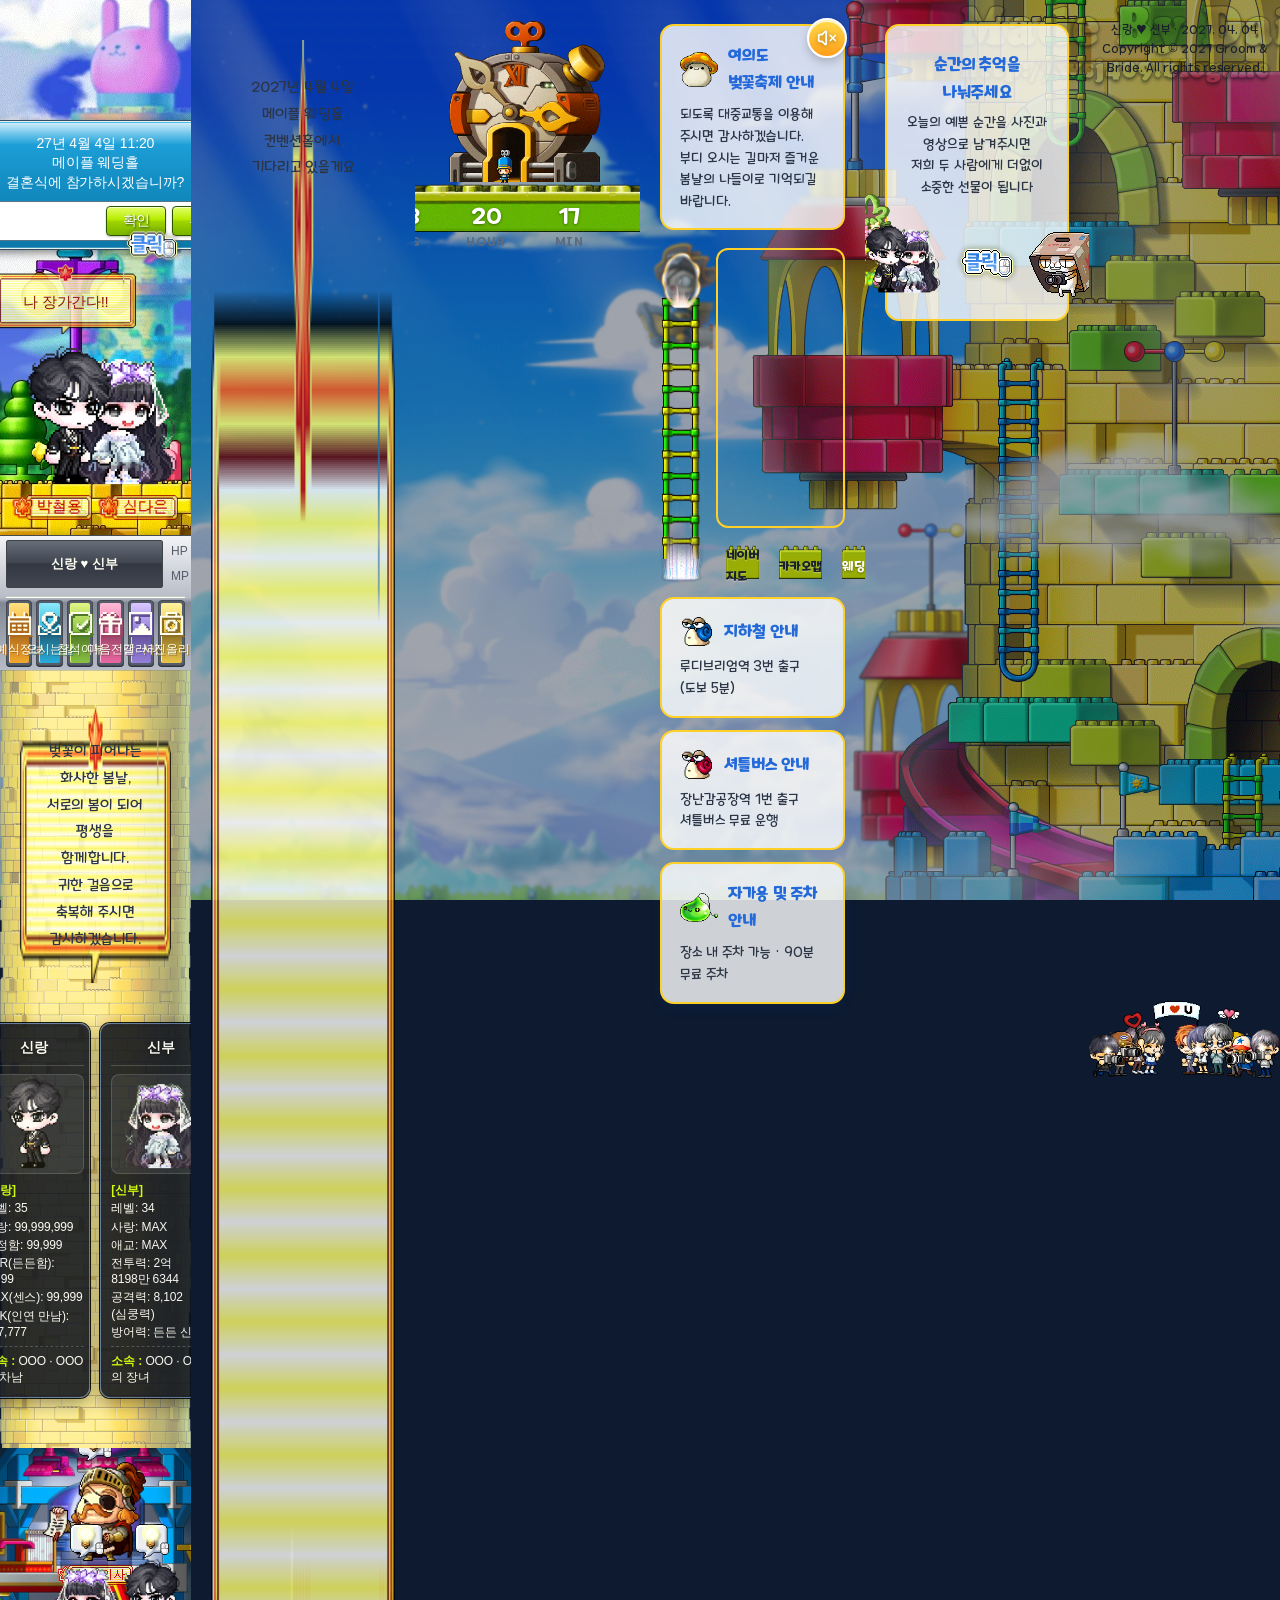
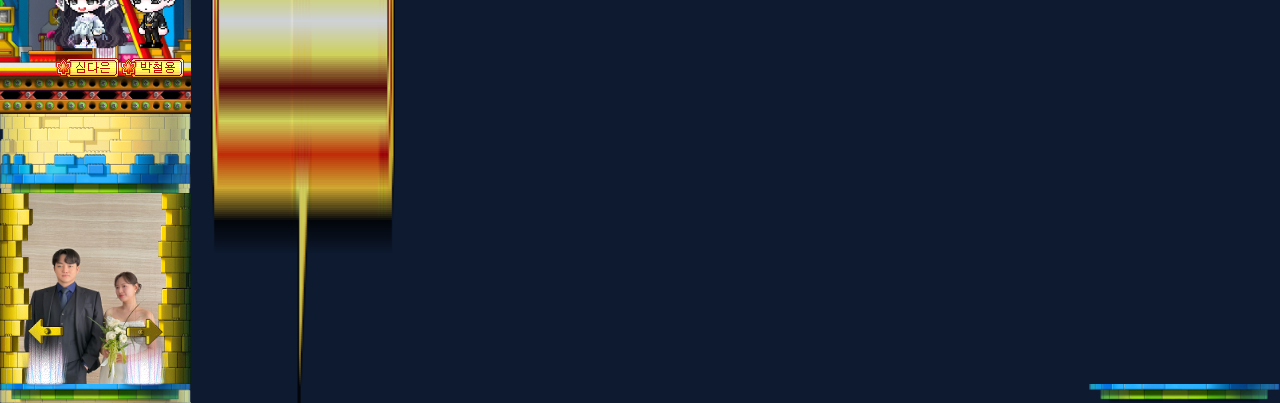
==== commit 4b813c66: "feat: 웨딩 앨범 32장 및 메인 사진 적용, 동적 인덱스 최적화, 미사용 에셋 및 CSS 정리" ====
--- a/demo.html
+++ b/demo.html
@@ -7,7 +7,7 @@
     <meta name="description" content="2027년 04월 04일 일요일 오전 11시 20분 메이플 웨딩홀" />
     <meta property="og:title" content="신랑 ♥ 신부 결혼합니다 (Demo)" />
     <meta property="og:description" content="2027년 04월 04일 일요일 오전 11시 20분 메이플 웨딩홀" />
-    <meta property="og:image" content="assets/hero_temp.webp" />
+    <meta property="og:image" content="assets/main.jpeg" />
     <link rel="icon" type="image/svg+xml" href="assets/icon_heart_large.svg" />
     <link rel="apple-touch-icon" href="assets/icon_heart_large.svg" />
 
@@ -411,23 +411,102 @@
             </div>
 
             <div class="gallery-photo-item active" data-index="0">
-              <img src="assets/gallery_1.webp" alt="웨딩 사진 1" loading="lazy" />
+              <img src="assets/gallery/IMG_3812.JPG" alt="웨딩 사진 1" loading="lazy" />
             </div>
             <div class="gallery-photo-item" data-index="1">
-              <img src="assets/gallery_2.webp" alt="웨딩 사진 2" loading="lazy" />
+              <img src="assets/gallery/IMG_3813.JPG" alt="웨딩 사진 2" loading="lazy" />
             </div>
             <div class="gallery-photo-item" data-index="2">
-              <img src="assets/gallery_3.webp" alt="웨딩 사진 3" loading="lazy" />
+              <img src="assets/gallery/IMG_3814.JPG" alt="웨딩 사진 3" loading="lazy" />
             </div>
             <div class="gallery-photo-item" data-index="3">
-              <img src="assets/gallery_4.webp" alt="웨딩 사진 4" loading="lazy" />
+              <img src="assets/gallery/IMG_3815.JPG" alt="웨딩 사진 4" loading="lazy" />
             </div>
             <div class="gallery-photo-item" data-index="4">
-              <img src="assets/gallery_5.webp" alt="웨딩 사진 5" loading="lazy" />
+              <img src="assets/gallery/IMG_3816.JPG" alt="웨딩 사진 5" loading="lazy" />
             </div>
             <div class="gallery-photo-item" data-index="5">
-              <img src="assets/gallery_6.webp" alt="웨딩 사진 6" loading="lazy" />
-            </div>
+              <img src="assets/gallery/IMG_3817.JPG" alt="웨딩 사진 6" loading="lazy" />
+            </div>
+            <div class="gallery-photo-item" data-index="6">
+              <img src="assets/gallery/IMG_3818.JPG" alt="웨딩 사진 7" loading="lazy" />
+            </div>
+            <div class="gallery-photo-item" data-index="7">
+              <img src="assets/gallery/IMG_3819.JPG" alt="웨딩 사진 8" loading="lazy" />
+            </div>
+            <div class="gallery-photo-item" data-index="8">
+              <img src="assets/gallery/IMG_3820.JPG" alt="웨딩 사진 9" loading="lazy" />
+            </div>
+            <div class="gallery-photo-item" data-index="9">
+              <img src="assets/gallery/IMG_3821.JPG" alt="웨딩 사진 10" loading="lazy" />
+            </div>
+            <div class="gallery-photo-item" data-index="10">
+              <img src="assets/gallery/IMG_3822.JPG" alt="웨딩 사진 11" loading="lazy" />
+            </div>
+            <div class="gallery-photo-item" data-index="11">
+              <img src="assets/gallery/IMG_3823.JPG" alt="웨딩 사진 12" loading="lazy" />
+            </div>
+            <div class="gallery-photo-item" data-index="12">
+              <img src="assets/gallery/IMG_3824.JPG" alt="웨딩 사진 13" loading="lazy" />
+            </div>
+            <div class="gallery-photo-item" data-index="13">
+              <img src="assets/gallery/IMG_3825.JPG" alt="웨딩 사진 14" loading="lazy" />
+            </div>
+            <div class="gallery-photo-item" data-index="14">
+              <img src="assets/gallery/IMG_3826.JPG" alt="웨딩 사진 15" loading="lazy" />
+            </div>
+            <div class="gallery-photo-item" data-index="15">
+              <img src="assets/gallery/IMG_3827.JPG" alt="웨딩 사진 16" loading="lazy" />
+            </div>
+            <div class="gallery-photo-item" data-index="16">
+              <img src="assets/gallery/IMG_3828.JPG" alt="웨딩 사진 17" loading="lazy" />
+            </div>
+            <div class="gallery-photo-item" data-index="17">
+              <img src="assets/gallery/IMG_3829.JPG" alt="웨딩 사진 18" loading="lazy" />
+            </div>
+            <div class="gallery-photo-item" data-index="18">
+              <img src="assets/gallery/IMG_3830.JPG" alt="웨딩 사진 19" loading="lazy" />
+            </div>
+            <div class="gallery-photo-item" data-index="19">
+              <img src="assets/gallery/IMG_3831.JPG" alt="웨딩 사진 20" loading="lazy" />
+            </div>
+            <div class="gallery-photo-item" data-index="20">
+              <img src="assets/gallery/IMG_3832.JPG" alt="웨딩 사진 21" loading="lazy" />
+            </div>
+            <div class="gallery-photo-item" data-index="21">
+              <img src="assets/gallery/IMG_3833.JPG" alt="웨딩 사진 22" loading="lazy" />
+            </div>
+            <div class="gallery-photo-item" data-index="22">
+              <img src="assets/gallery/IMG_3834.JPG" alt="웨딩 사진 23" loading="lazy" />
+            </div>
+            <div class="gallery-photo-item" data-index="23">
+              <img src="assets/gallery/IMG_3835.JPG" alt="웨딩 사진 24" loading="lazy" />
+            </div>
+            <div class="gallery-photo-item" data-index="24">
+              <img src="assets/gallery/IMG_3836.JPG" alt="웨딩 사진 25" loading="lazy" />
+            </div>
+            <div class="gallery-photo-item" data-index="25">
+              <img src="assets/gallery/IMG_3837.JPG" alt="웨딩 사진 26" loading="lazy" />
+            </div>
+            <div class="gallery-photo-item" data-index="26">
+              <img src="assets/gallery/IMG_3838.JPG" alt="웨딩 사진 27" loading="lazy" />
+            </div>
+            <div class="gallery-photo-item" data-index="27">
+              <img src="assets/gallery/IMG_3840.JPG" alt="웨딩 사진 28" loading="lazy" />
+            </div>
+            <div class="gallery-photo-item" data-index="28">
+              <img src="assets/gallery/IMG_3841.JPG" alt="웨딩 사진 29" loading="lazy" />
+            </div>
+            <div class="gallery-photo-item" data-index="29">
+              <img src="assets/gallery/IMG_3843.JPG" alt="웨딩 사진 30" loading="lazy" />
+            </div>
+            <div class="gallery-photo-item" data-index="30">
+              <img src="assets/gallery/IMG_3846.JPG" alt="웨딩 사진 31" loading="lazy" />
+            </div>
+            <div class="gallery-photo-item" data-index="31">
+              <img src="assets/gallery/IMG_3847.JPG" alt="웨딩 사진 32" loading="lazy" />
+            </div>
+          </div>
           </div>
 
           <div class="gallery-tower-bottom-wrap">
@@ -749,62 +828,296 @@
       <div class="lightbox-slider-track" id="lightbox-slider-track">
         <!-- Set 0 (Clone Pre) -->
         <div class="lightbox-slide" data-set="0" data-real-index="0">
-          <img src="assets/gallery_1.webp" alt="확대 사진 1" />
+          <img src="assets/gallery/IMG_3812.JPG" alt="확대 사진 1" />
         </div>
         <div class="lightbox-slide" data-set="0" data-real-index="1">
-          <img src="assets/gallery_2.webp" alt="확대 사진 2" />
+          <img src="assets/gallery/IMG_3813.JPG" alt="확대 사진 2" />
         </div>
         <div class="lightbox-slide" data-set="0" data-real-index="2">
-          <img src="assets/gallery_3.webp" alt="확대 사진 3" />
+          <img src="assets/gallery/IMG_3814.JPG" alt="확대 사진 3" />
         </div>
         <div class="lightbox-slide" data-set="0" data-real-index="3">
-          <img src="assets/gallery_4.webp" alt="확대 사진 4" />
+          <img src="assets/gallery/IMG_3815.JPG" alt="확대 사진 4" />
         </div>
         <div class="lightbox-slide" data-set="0" data-real-index="4">
-          <img src="assets/gallery_5.webp" alt="확대 사진 5" />
+          <img src="assets/gallery/IMG_3816.JPG" alt="확대 사진 5" />
         </div>
         <div class="lightbox-slide" data-set="0" data-real-index="5">
-          <img src="assets/gallery_6.webp" alt="확대 사진 6" />
+          <img src="assets/gallery/IMG_3817.JPG" alt="확대 사진 6" />
+        </div>
+        <div class="lightbox-slide" data-set="0" data-real-index="6">
+          <img src="assets/gallery/IMG_3818.JPG" alt="확대 사진 7" />
+        </div>
+        <div class="lightbox-slide" data-set="0" data-real-index="7">
+          <img src="assets/gallery/IMG_3819.JPG" alt="확대 사진 8" />
+        </div>
+        <div class="lightbox-slide" data-set="0" data-real-index="8">
+          <img src="assets/gallery/IMG_3820.JPG" alt="확대 사진 9" />
+        </div>
+        <div class="lightbox-slide" data-set="0" data-real-index="9">
+          <img src="assets/gallery/IMG_3821.JPG" alt="확대 사진 10" />
+        </div>
+        <div class="lightbox-slide" data-set="0" data-real-index="10">
+          <img src="assets/gallery/IMG_3822.JPG" alt="확대 사진 11" />
+        </div>
+        <div class="lightbox-slide" data-set="0" data-real-index="11">
+          <img src="assets/gallery/IMG_3823.JPG" alt="확대 사진 12" />
+        </div>
+        <div class="lightbox-slide" data-set="0" data-real-index="12">
+          <img src="assets/gallery/IMG_3824.JPG" alt="확대 사진 13" />
+        </div>
+        <div class="lightbox-slide" data-set="0" data-real-index="13">
+          <img src="assets/gallery/IMG_3825.JPG" alt="확대 사진 14" />
+        </div>
+        <div class="lightbox-slide" data-set="0" data-real-index="14">
+          <img src="assets/gallery/IMG_3826.JPG" alt="확대 사진 15" />
+        </div>
+        <div class="lightbox-slide" data-set="0" data-real-index="15">
+          <img src="assets/gallery/IMG_3827.JPG" alt="확대 사진 16" />
+        </div>
+        <div class="lightbox-slide" data-set="0" data-real-index="16">
+          <img src="assets/gallery/IMG_3828.JPG" alt="확대 사진 17" />
+        </div>
+        <div class="lightbox-slide" data-set="0" data-real-index="17">
+          <img src="assets/gallery/IMG_3829.JPG" alt="확대 사진 18" />
+        </div>
+        <div class="lightbox-slide" data-set="0" data-real-index="18">
+          <img src="assets/gallery/IMG_3830.JPG" alt="확대 사진 19" />
+        </div>
+        <div class="lightbox-slide" data-set="0" data-real-index="19">
+          <img src="assets/gallery/IMG_3831.JPG" alt="확대 사진 20" />
+        </div>
+        <div class="lightbox-slide" data-set="0" data-real-index="20">
+          <img src="assets/gallery/IMG_3832.JPG" alt="확대 사진 21" />
+        </div>
+        <div class="lightbox-slide" data-set="0" data-real-index="21">
+          <img src="assets/gallery/IMG_3833.JPG" alt="확대 사진 22" />
+        </div>
+        <div class="lightbox-slide" data-set="0" data-real-index="22">
+          <img src="assets/gallery/IMG_3834.JPG" alt="확대 사진 23" />
+        </div>
+        <div class="lightbox-slide" data-set="0" data-real-index="23">
+          <img src="assets/gallery/IMG_3835.JPG" alt="확대 사진 24" />
+        </div>
+        <div class="lightbox-slide" data-set="0" data-real-index="24">
+          <img src="assets/gallery/IMG_3836.JPG" alt="확대 사진 25" />
+        </div>
+        <div class="lightbox-slide" data-set="0" data-real-index="25">
+          <img src="assets/gallery/IMG_3837.JPG" alt="확대 사진 26" />
+        </div>
+        <div class="lightbox-slide" data-set="0" data-real-index="26">
+          <img src="assets/gallery/IMG_3838.JPG" alt="확대 사진 27" />
+        </div>
+        <div class="lightbox-slide" data-set="0" data-real-index="27">
+          <img src="assets/gallery/IMG_3840.JPG" alt="확대 사진 28" />
+        </div>
+        <div class="lightbox-slide" data-set="0" data-real-index="28">
+          <img src="assets/gallery/IMG_3841.JPG" alt="확대 사진 29" />
+        </div>
+        <div class="lightbox-slide" data-set="0" data-real-index="29">
+          <img src="assets/gallery/IMG_3843.JPG" alt="확대 사진 30" />
+        </div>
+        <div class="lightbox-slide" data-set="0" data-real-index="30">
+          <img src="assets/gallery/IMG_3846.JPG" alt="확대 사진 31" />
+        </div>
+        <div class="lightbox-slide" data-set="0" data-real-index="31">
+          <img src="assets/gallery/IMG_3847.JPG" alt="확대 사진 32" />
         </div>
 
         <!-- Set 1 (Main Set) -->
         <div class="lightbox-slide" data-set="1" data-real-index="0">
-          <img src="assets/gallery_1.webp" alt="확대 사진 1" />
+          <img src="assets/gallery/IMG_3812.JPG" alt="확대 사진 1" />
         </div>
         <div class="lightbox-slide" data-set="1" data-real-index="1">
-          <img src="assets/gallery_2.webp" alt="확대 사진 2" />
+          <img src="assets/gallery/IMG_3813.JPG" alt="확대 사진 2" />
         </div>
         <div class="lightbox-slide" data-set="1" data-real-index="2">
-          <img src="assets/gallery_3.webp" alt="확대 사진 3" />
+          <img src="assets/gallery/IMG_3814.JPG" alt="확대 사진 3" />
         </div>
         <div class="lightbox-slide" data-set="1" data-real-index="3">
-          <img src="assets/gallery_4.webp" alt="확대 사진 4" />
+          <img src="assets/gallery/IMG_3815.JPG" alt="확대 사진 4" />
         </div>
         <div class="lightbox-slide" data-set="1" data-real-index="4">
-          <img src="assets/gallery_5.webp" alt="확대 사진 5" />
+          <img src="assets/gallery/IMG_3816.JPG" alt="확대 사진 5" />
         </div>
         <div class="lightbox-slide" data-set="1" data-real-index="5">
-          <img src="assets/gallery_6.webp" alt="확대 사진 6" />
+          <img src="assets/gallery/IMG_3817.JPG" alt="확대 사진 6" />
+        </div>
+        <div class="lightbox-slide" data-set="1" data-real-index="6">
+          <img src="assets/gallery/IMG_3818.JPG" alt="확대 사진 7" />
+        </div>
+        <div class="lightbox-slide" data-set="1" data-real-index="7">
+          <img src="assets/gallery/IMG_3819.JPG" alt="확대 사진 8" />
+        </div>
+        <div class="lightbox-slide" data-set="1" data-real-index="8">
+          <img src="assets/gallery/IMG_3820.JPG" alt="확대 사진 9" />
+        </div>
+        <div class="lightbox-slide" data-set="1" data-real-index="9">
+          <img src="assets/gallery/IMG_3821.JPG" alt="확대 사진 10" />
+        </div>
+        <div class="lightbox-slide" data-set="1" data-real-index="10">
+          <img src="assets/gallery/IMG_3822.JPG" alt="확대 사진 11" />
+        </div>
+        <div class="lightbox-slide" data-set="1" data-real-index="11">
+          <img src="assets/gallery/IMG_3823.JPG" alt="확대 사진 12" />
+        </div>
+        <div class="lightbox-slide" data-set="1" data-real-index="12">
+          <img src="assets/gallery/IMG_3824.JPG" alt="확대 사진 13" />
+        </div>
+        <div class="lightbox-slide" data-set="1" data-real-index="13">
+          <img src="assets/gallery/IMG_3825.JPG" alt="확대 사진 14" />
+        </div>
+        <div class="lightbox-slide" data-set="1" data-real-index="14">
+          <img src="assets/gallery/IMG_3826.JPG" alt="확대 사진 15" />
+        </div>
+        <div class="lightbox-slide" data-set="1" data-real-index="15">
+          <img src="assets/gallery/IMG_3827.JPG" alt="확대 사진 16" />
+        </div>
+        <div class="lightbox-slide" data-set="1" data-real-index="16">
+          <img src="assets/gallery/IMG_3828.JPG" alt="확대 사진 17" />
+        </div>
+        <div class="lightbox-slide" data-set="1" data-real-index="17">
+          <img src="assets/gallery/IMG_3829.JPG" alt="확대 사진 18" />
+        </div>
+        <div class="lightbox-slide" data-set="1" data-real-index="18">
+          <img src="assets/gallery/IMG_3830.JPG" alt="확대 사진 19" />
+        </div>
+        <div class="lightbox-slide" data-set="1" data-real-index="19">
+          <img src="assets/gallery/IMG_3831.JPG" alt="확대 사진 20" />
+        </div>
+        <div class="lightbox-slide" data-set="1" data-real-index="20">
+          <img src="assets/gallery/IMG_3832.JPG" alt="확대 사진 21" />
+        </div>
+        <div class="lightbox-slide" data-set="1" data-real-index="21">
+          <img src="assets/gallery/IMG_3833.JPG" alt="확대 사진 22" />
+        </div>
+        <div class="lightbox-slide" data-set="1" data-real-index="22">
+          <img src="assets/gallery/IMG_3834.JPG" alt="확대 사진 23" />
+        </div>
+        <div class="lightbox-slide" data-set="1" data-real-index="23">
+          <img src="assets/gallery/IMG_3835.JPG" alt="확대 사진 24" />
+        </div>
+        <div class="lightbox-slide" data-set="1" data-real-index="24">
+          <img src="assets/gallery/IMG_3836.JPG" alt="확대 사진 25" />
+        </div>
+        <div class="lightbox-slide" data-set="1" data-real-index="25">
+          <img src="assets/gallery/IMG_3837.JPG" alt="확대 사진 26" />
+        </div>
+        <div class="lightbox-slide" data-set="1" data-real-index="26">
+          <img src="assets/gallery/IMG_3838.JPG" alt="확대 사진 27" />
+        </div>
+        <div class="lightbox-slide" data-set="1" data-real-index="27">
+          <img src="assets/gallery/IMG_3840.JPG" alt="확대 사진 28" />
+        </div>
+        <div class="lightbox-slide" data-set="1" data-real-index="28">
+          <img src="assets/gallery/IMG_3841.JPG" alt="확대 사진 29" />
+        </div>
+        <div class="lightbox-slide" data-set="1" data-real-index="29">
+          <img src="assets/gallery/IMG_3843.JPG" alt="확대 사진 30" />
+        </div>
+        <div class="lightbox-slide" data-set="1" data-real-index="30">
+          <img src="assets/gallery/IMG_3846.JPG" alt="확대 사진 31" />
+        </div>
+        <div class="lightbox-slide" data-set="1" data-real-index="31">
+          <img src="assets/gallery/IMG_3847.JPG" alt="확대 사진 32" />
         </div>
 
         <!-- Set 2 (Clone Post) -->
         <div class="lightbox-slide" data-set="2" data-real-index="0">
-          <img src="assets/gallery_1.webp" alt="확대 사진 1" />
+          <img src="assets/gallery/IMG_3812.JPG" alt="확대 사진 1" />
         </div>
         <div class="lightbox-slide" data-set="2" data-real-index="1">
-          <img src="assets/gallery_2.webp" alt="확대 사진 2" />
+          <img src="assets/gallery/IMG_3813.JPG" alt="확대 사진 2" />
         </div>
         <div class="lightbox-slide" data-set="2" data-real-index="2">
-          <img src="assets/gallery_3.webp" alt="확대 사진 3" />
+          <img src="assets/gallery/IMG_3814.JPG" alt="확대 사진 3" />
         </div>
         <div class="lightbox-slide" data-set="2" data-real-index="3">
-          <img src="assets/gallery_4.webp" alt="확대 사진 4" />
+          <img src="assets/gallery/IMG_3815.JPG" alt="확대 사진 4" />
         </div>
         <div class="lightbox-slide" data-set="2" data-real-index="4">
-          <img src="assets/gallery_5.webp" alt="확대 사진 5" />
+          <img src="assets/gallery/IMG_3816.JPG" alt="확대 사진 5" />
         </div>
         <div class="lightbox-slide" data-set="2" data-real-index="5">
-          <img src="assets/gallery_6.webp" alt="확대 사진 6" />
+          <img src="assets/gallery/IMG_3817.JPG" alt="확대 사진 6" />
+        </div>
+        <div class="lightbox-slide" data-set="2" data-real-index="6">
+          <img src="assets/gallery/IMG_3818.JPG" alt="확대 사진 7" />
+        </div>
+        <div class="lightbox-slide" data-set="2" data-real-index="7">
+          <img src="assets/gallery/IMG_3819.JPG" alt="확대 사진 8" />
+        </div>
+        <div class="lightbox-slide" data-set="2" data-real-index="8">
+          <img src="assets/gallery/IMG_3820.JPG" alt="확대 사진 9" />
+        </div>
+        <div class="lightbox-slide" data-set="2" data-real-index="9">
+          <img src="assets/gallery/IMG_3821.JPG" alt="확대 사진 10" />
+        </div>
+        <div class="lightbox-slide" data-set="2" data-real-index="10">
+          <img src="assets/gallery/IMG_3822.JPG" alt="확대 사진 11" />
+        </div>
+        <div class="lightbox-slide" data-set="2" data-real-index="11">
+          <img src="assets/gallery/IMG_3823.JPG" alt="확대 사진 12" />
+        </div>
+        <div class="lightbox-slide" data-set="2" data-real-index="12">
+          <img src="assets/gallery/IMG_3824.JPG" alt="확대 사진 13" />
+        </div>
+        <div class="lightbox-slide" data-set="2" data-real-index="13">
+          <img src="assets/gallery/IMG_3825.JPG" alt="확대 사진 14" />
+        </div>
+        <div class="lightbox-slide" data-set="2" data-real-index="14">
+          <img src="assets/gallery/IMG_3826.JPG" alt="확대 사진 15" />
+        </div>
+        <div class="lightbox-slide" data-set="2" data-real-index="15">
+          <img src="assets/gallery/IMG_3827.JPG" alt="확대 사진 16" />
+        </div>
+        <div class="lightbox-slide" data-set="2" data-real-index="16">
+          <img src="assets/gallery/IMG_3828.JPG" alt="확대 사진 17" />
+        </div>
+        <div class="lightbox-slide" data-set="2" data-real-index="17">
+          <img src="assets/gallery/IMG_3829.JPG" alt="확대 사진 18" />
+        </div>
+        <div class="lightbox-slide" data-set="2" data-real-index="18">
+          <img src="assets/gallery/IMG_3830.JPG" alt="확대 사진 19" />
+        </div>
+        <div class="lightbox-slide" data-set="2" data-real-index="19">
+          <img src="assets/gallery/IMG_3831.JPG" alt="확대 사진 20" />
+        </div>
+        <div class="lightbox-slide" data-set="2" data-real-index="20">
+          <img src="assets/gallery/IMG_3832.JPG" alt="확대 사진 21" />
+        </div>
+        <div class="lightbox-slide" data-set="2" data-real-index="21">
+          <img src="assets/gallery/IMG_3833.JPG" alt="확대 사진 22" />
+        </div>
+        <div class="lightbox-slide" data-set="2" data-real-index="22">
+          <img src="assets/gallery/IMG_3834.JPG" alt="확대 사진 23" />
+        </div>
+        <div class="lightbox-slide" data-set="2" data-real-index="23">
+          <img src="assets/gallery/IMG_3835.JPG" alt="확대 사진 24" />
+        </div>
+        <div class="lightbox-slide" data-set="2" data-real-index="24">
+          <img src="assets/gallery/IMG_3836.JPG" alt="확대 사진 25" />
+        </div>
+        <div class="lightbox-slide" data-set="2" data-real-index="25">
+          <img src="assets/gallery/IMG_3837.JPG" alt="확대 사진 26" />
+        </div>
+        <div class="lightbox-slide" data-set="2" data-real-index="26">
+          <img src="assets/gallery/IMG_3838.JPG" alt="확대 사진 27" />
+        </div>
+        <div class="lightbox-slide" data-set="2" data-real-index="27">
+          <img src="assets/gallery/IMG_3840.JPG" alt="확대 사진 28" />
+        </div>
+        <div class="lightbox-slide" data-set="2" data-real-index="28">
+          <img src="assets/gallery/IMG_3841.JPG" alt="확대 사진 29" />
+        </div>
+        <div class="lightbox-slide" data-set="2" data-real-index="29">
+          <img src="assets/gallery/IMG_3843.JPG" alt="확대 사진 30" />
+        </div>
+        <div class="lightbox-slide" data-set="2" data-real-index="30">
+          <img src="assets/gallery/IMG_3846.JPG" alt="확대 사진 31" />
+        </div>
+        <div class="lightbox-slide" data-set="2" data-real-index="31">
+          <img src="assets/gallery/IMG_3847.JPG" alt="확대 사진 32" />
         </div>
       </div>
     </div>
--- a/css/style.css
+++ b/css/style.css
@@ -1066,14 +1066,6 @@
   display: block;
 }
 
-.gallery-tower-brick {
-  width: 355px;
-  max-width: 80%;
-  height: auto;
-  display: block;
-  margin: 0 auto;
-}
-
 .gallery-photo-frame {
   width: 355px;
   max-width: 80%;
@@ -1165,12 +1157,6 @@
   margin: 0 auto;
   display: flex;
   justify-content: center;
-}
-
-.gallery-tower-bottom-wrap .gallery-tower-brick {
-  width: 100%;
-  max-width: 100%;
-  margin: 0 auto;
 }
 
 .gallery-portal-btn {
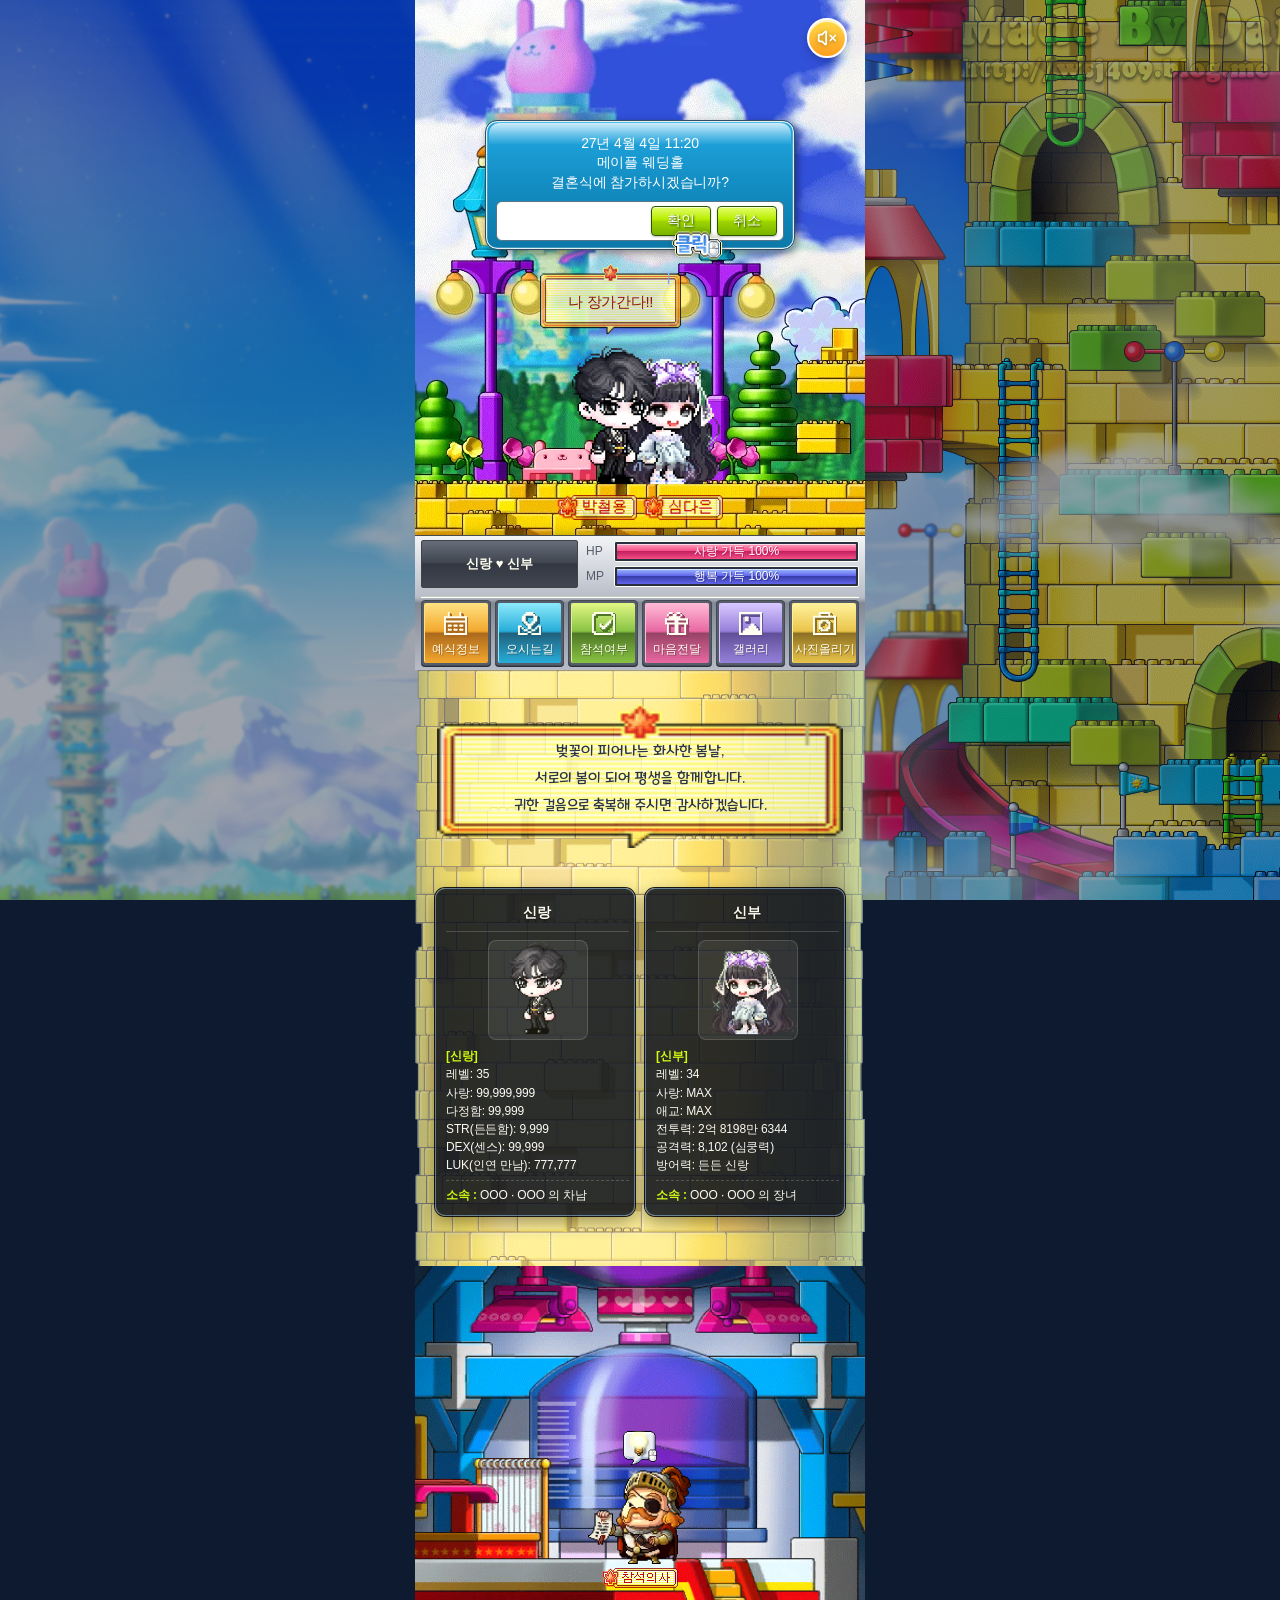
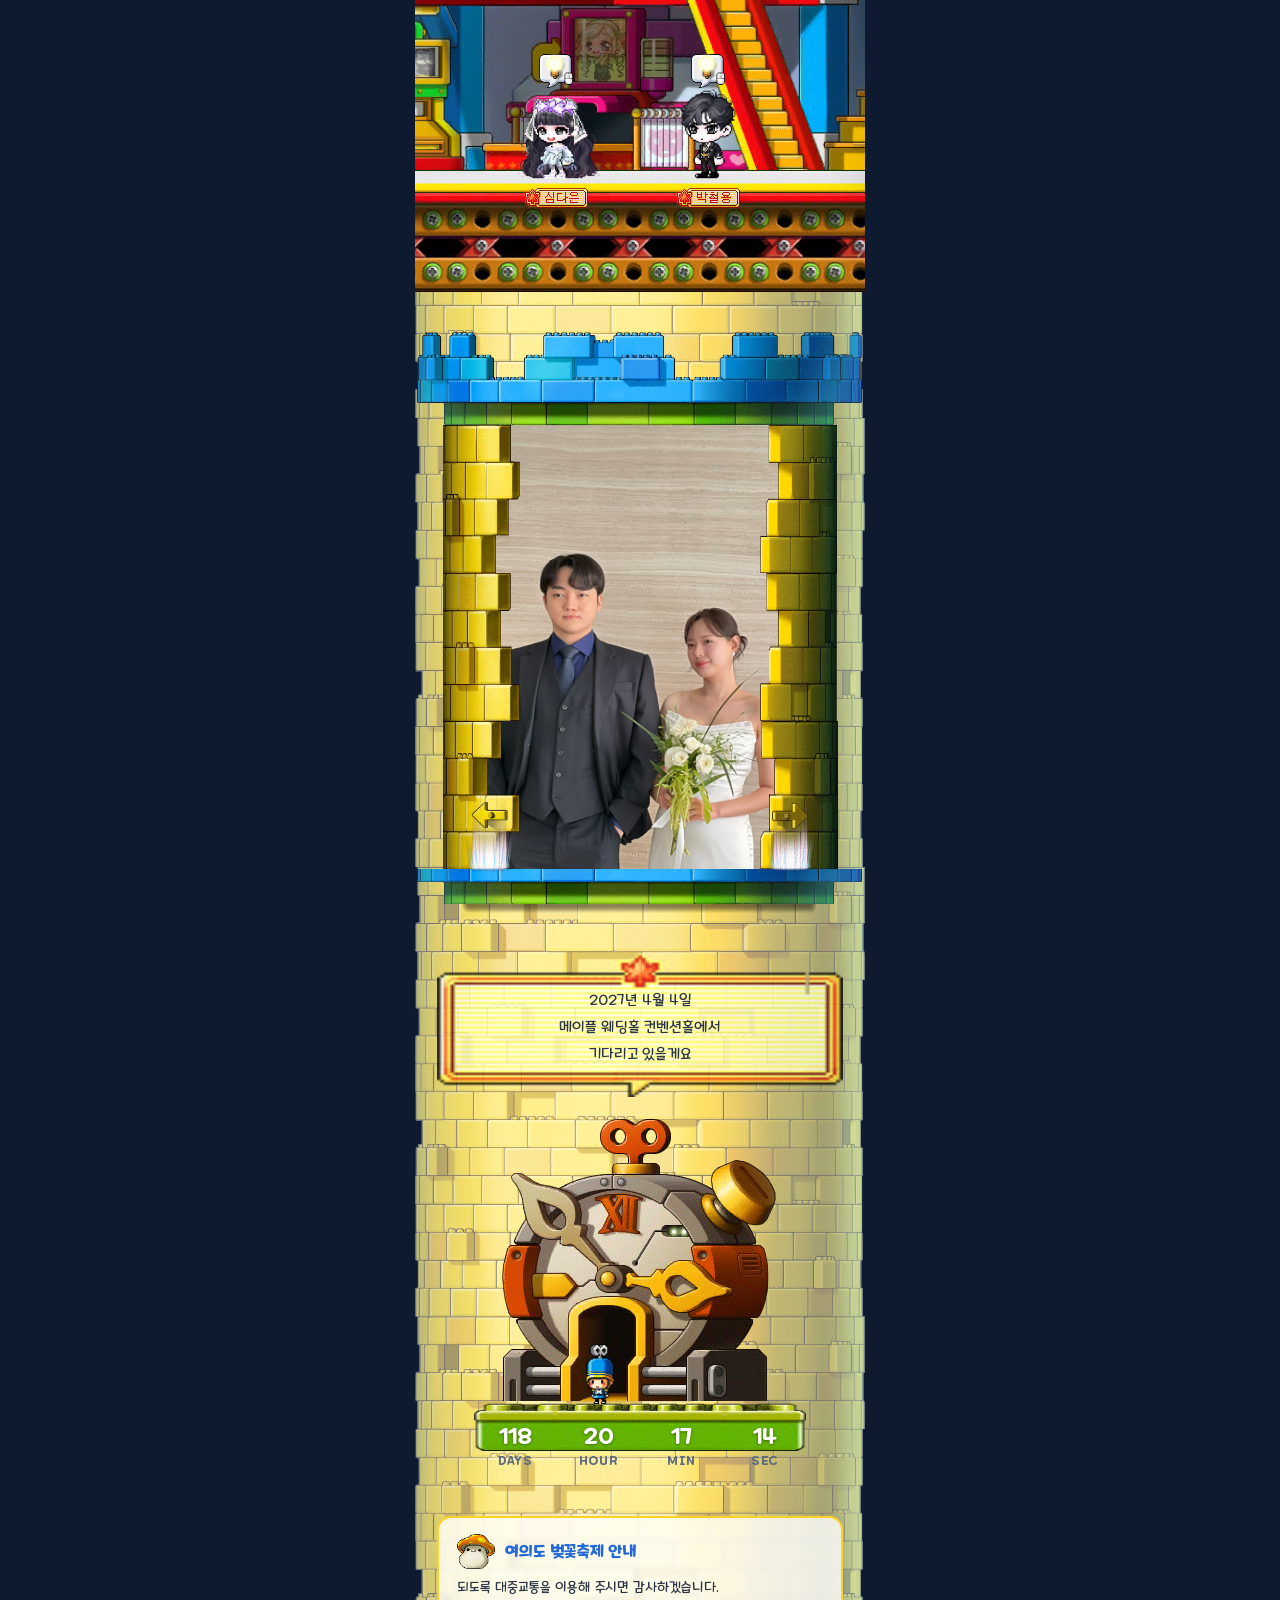
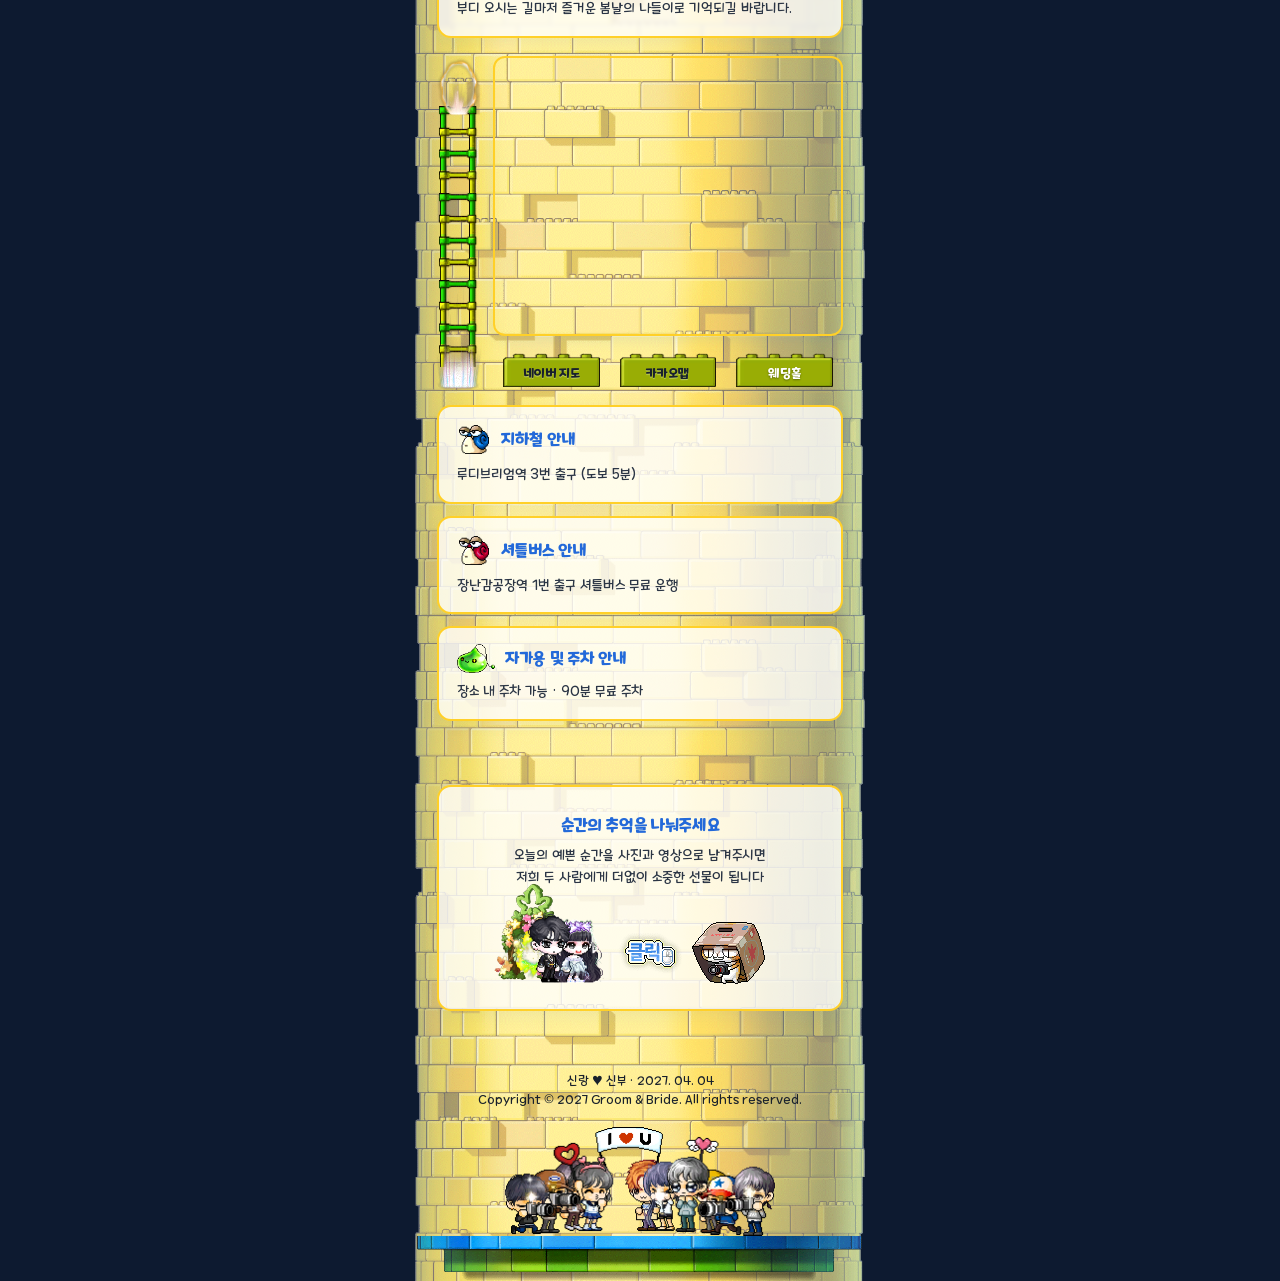
==== commit 48819450: "fix: 복원 및 HTML 태그 밸런스 완전 정상화, 32장 앨범 및 라이트박스 연동 정합성 수정" ====
--- a/demo.html
+++ b/demo.html
@@ -410,7 +410,7 @@
               <img src="assets/right-tower3.png" alt="" class="tower-side-brick" />
             </div>
 
-            <div class="gallery-photo-item active" data-index="0">
+                        <div class="gallery-photo-item active" data-index="0">
               <img src="assets/gallery/IMG_3812.JPG" alt="웨딩 사진 1" loading="lazy" />
             </div>
             <div class="gallery-photo-item" data-index="1">
@@ -506,7 +506,6 @@
             <div class="gallery-photo-item" data-index="31">
               <img src="assets/gallery/IMG_3847.JPG" alt="웨딩 사진 32" loading="lazy" />
             </div>
-          </div>
           </div>
 
           <div class="gallery-tower-bottom-wrap">
@@ -826,7 +825,7 @@
         </svg>
       </button>
       <div class="lightbox-slider-track" id="lightbox-slider-track">
-        <!-- Set 0 (Clone Pre) -->
+                <!-- Set 0 (Clone Pre) -->
         <div class="lightbox-slide" data-set="0" data-real-index="0">
           <img src="assets/gallery/IMG_3812.JPG" alt="확대 사진 1" />
         </div>
--- a/css/style.css
+++ b/css/style.css
@@ -1066,6 +1066,14 @@
   display: block;
 }
 
+.gallery-tower-brick {
+  width: 355px;
+  max-width: 80%;
+  height: auto;
+  display: block;
+  margin: 0 auto;
+}
+
 .gallery-photo-frame {
   width: 355px;
   max-width: 80%;
@@ -1157,6 +1165,12 @@
   margin: 0 auto;
   display: flex;
   justify-content: center;
+}
+
+.gallery-tower-bottom-wrap .gallery-tower-brick {
+  width: 100%;
+  max-width: 100%;
+  margin: 0 auto;
 }
 
 .gallery-portal-btn {
